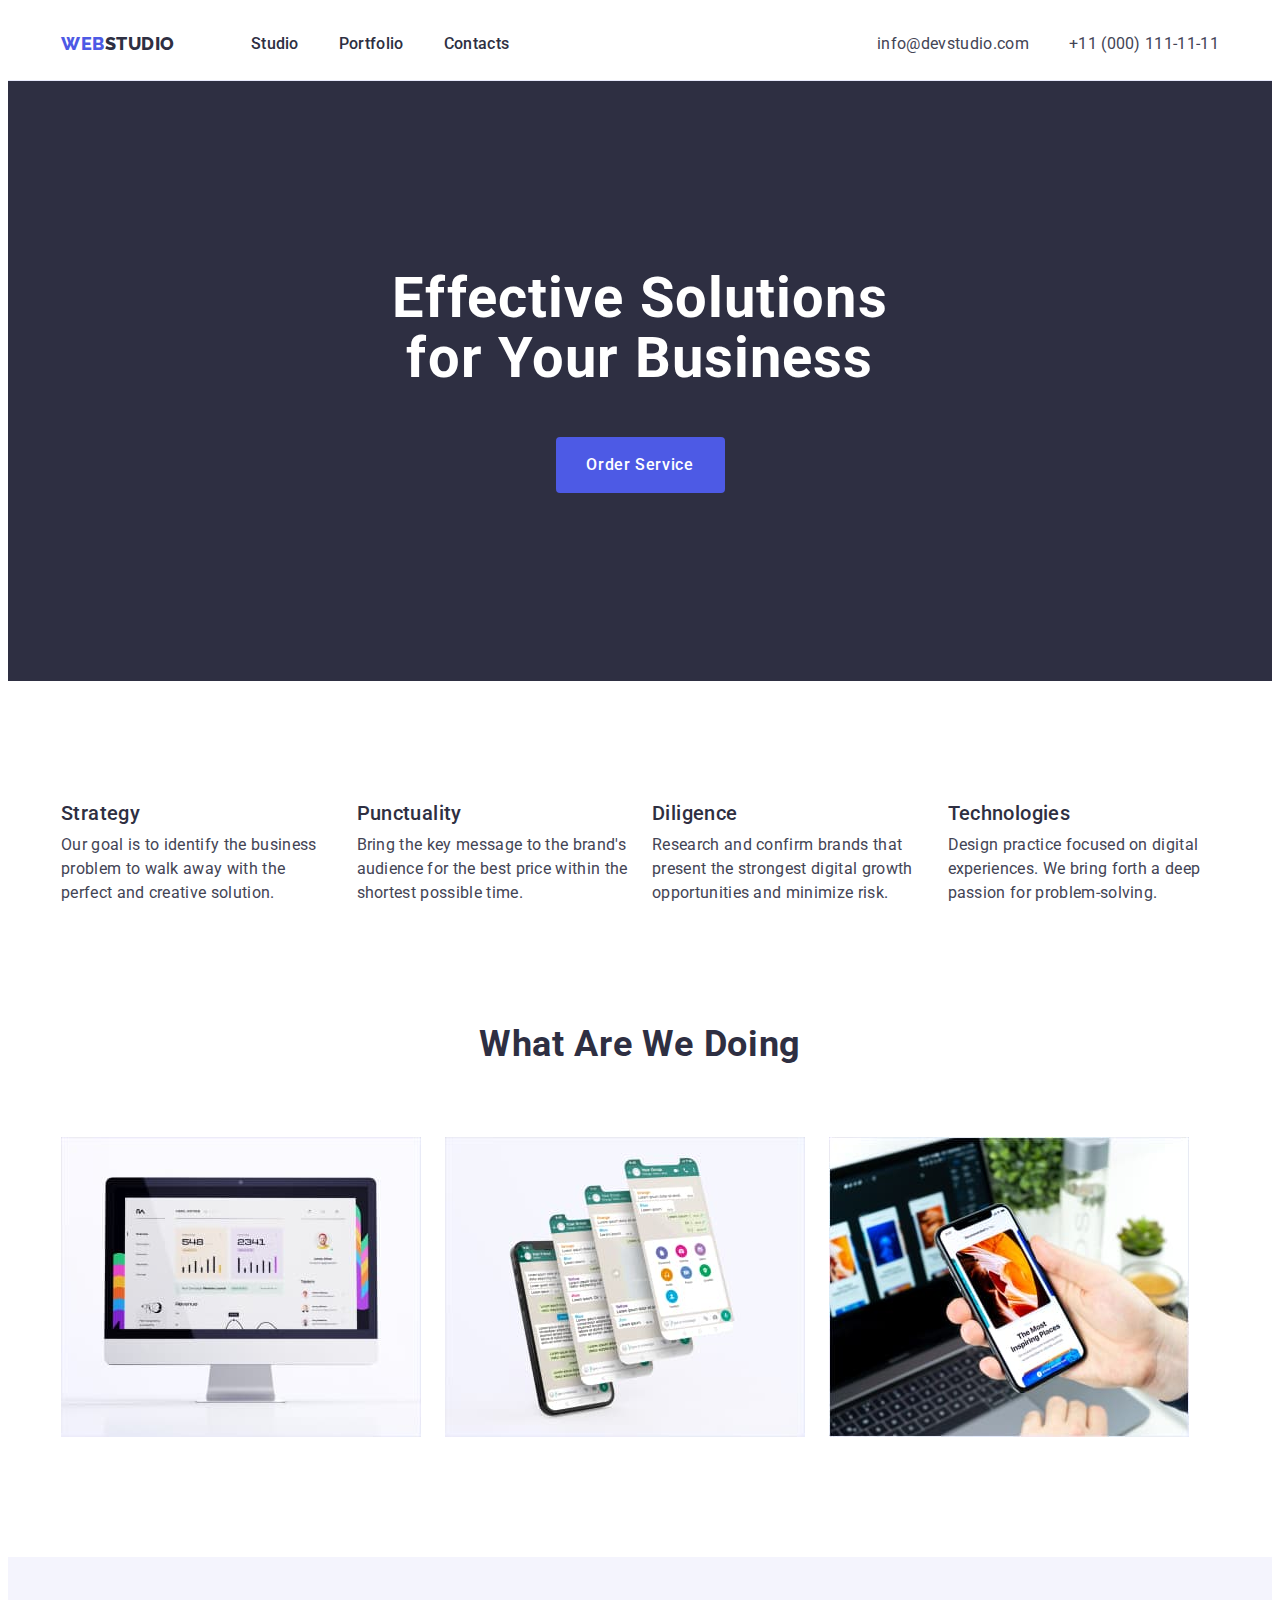
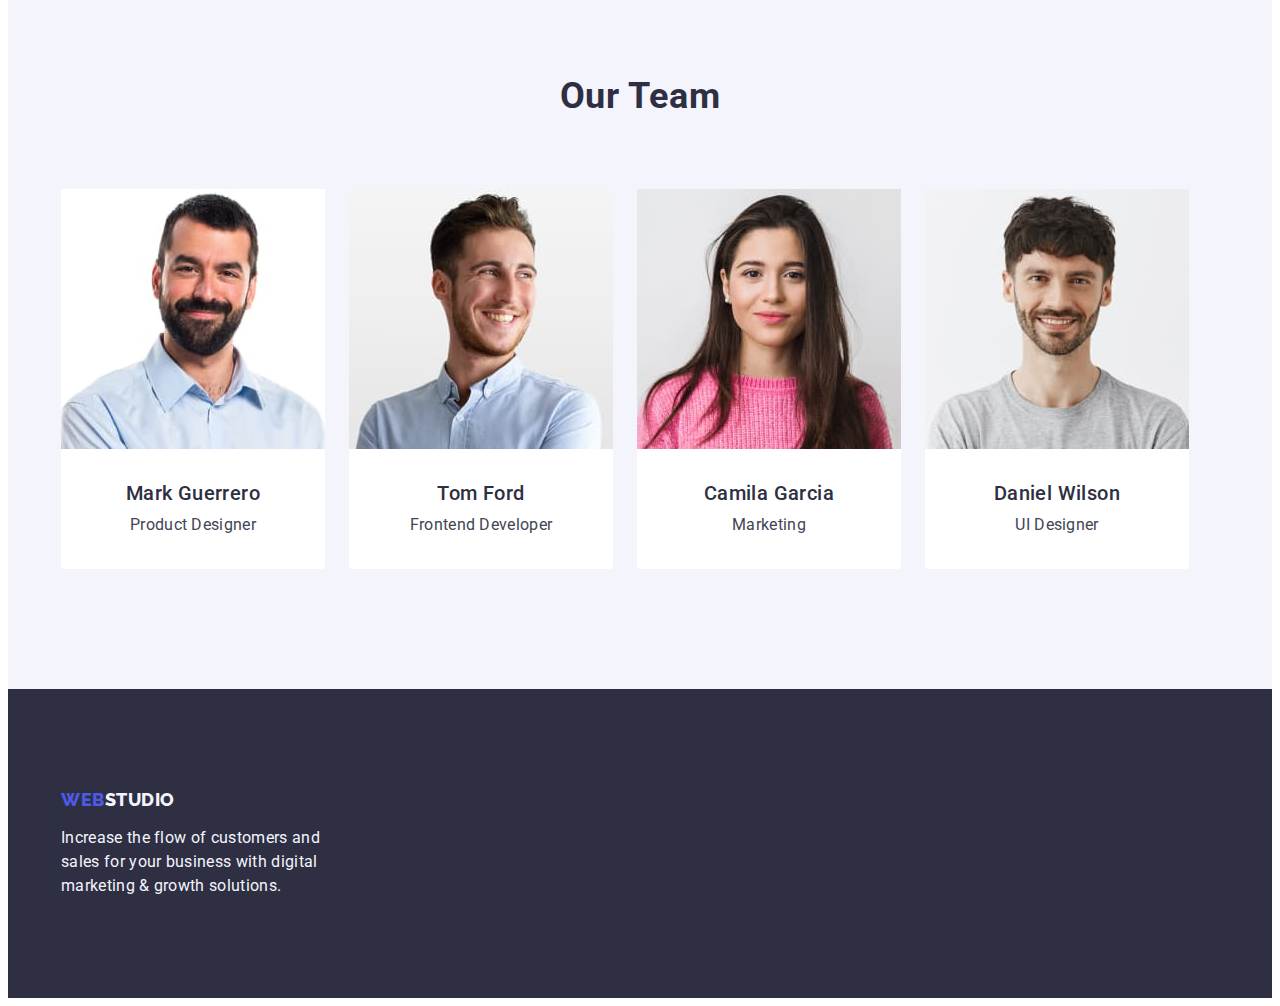
==== index.html @ 49287770 "Initial commit" ====
<!DOCTYPE html>
<html lang="en">
  <head>
    <meta charset="UTF-8" />
    <meta http-equiv="X-UA-Compatible" content="IE=edge" />
    <meta name="viewport" content="width=device-width, initial-scale=1.0" />
    <title>WEB STUDIO</title>
    <link rel="preconnect" href="https://fonts.googleapis.com" />
    <link rel="preconnect" href="https://fonts.gstatic.com" crossorigin />
    <link
      href="https://fonts.googleapis.com/css2?family=Raleway:wght@800&family=Roboto:wght@400;500;700&display=swap"
      rel="stylesheet"
    />
    <link
      rel="stylesheet"
      href="https://cdnjs.cloudflare.com/ajax/libs/modern-normalize/2.0.0/modern-normalize.min.css"
      integrity="sha512-4xo8blKMVCiXpTaLzQSLSw3KFOVPWhm/TRtuPVc4WG6kUgjH6J03IBuG7JZPkcWMxJ5huwaBpOpnwYElP/m6wg=="
      crossorigin="anonymous"
      referrerpolicy="no-referrer"
    />
    <link rel="stylesheet" href="./css/style.css" />
  </head>
  <body>
    <header class="page-header">
      <div class="container page-header-container">
        <nav class="page-navigation">
          <a class="logotype link" href="./index.html">
            Web<span class="logotype-text-bold">Studio</span>
          </a>
          <ul class="menu-list list">
            <li class="menu-item">
              <a class="menu-link link" href="./index.html">Studio</a>
            </li>
            <li class="menu-item">
              <a class="menu-link link" href="./portfolio.html">Portfolio</a>
            </li>
            <li class="menu-item">
              <a class="menu-link link" href="">Contacts</a>
            </li>
          </ul>
        </nav>
        <address class="contacts">
          <ul class="contact-list list">
            <li class="contact-list-item">
              <a class="contact-link link" href="mailto:info@devstudio.com">info@devstudio.com </a>
            </li>
            <li class="contact-list-item">
              <a class="contact-link link" href="tel:+110001111111">+11 (000) 111-11-11</a>
            </li>
          </ul>
        </address>
      </div>
    </header>
    <main>
      <section class="hero">
        <div class="container">
          <h1 class="main-title">
            Effective Solutions <br />
            for Your Business
          </h1>
          <button class="order-service-btn" type="button">Order Service</button>
        </div>
      </section>
      <section class="values">
        <div class="container">
          <h1 class="visually-hidden">Values</h1>
          <ul class="values-list list">
            <li class="values-list-item">
              <h3 class="value-title">Strategy</h3>
              <p class="value-text">
                Our goal is to identify the business problem to walk away with the perfect and
                creative solution.
              </p>
            </li>
            <li class="values-list-item">
              <h3 class="value-title">Punctuality</h3>
              <p class="value-text">
                Bring the key message to the brand's audience for the best price within the shortest
                possible time.
              </p>
            </li>
            <li class="values-list-item">
              <h3 class="value-title">Diligence</h3>
              <p class="value-text">
                Research and confirm brands that present the strongest digital growth opportunities
                and minimize risk.
              </p>
            </li>
            <li class="values-list-item">
              <h3 class="value-title">Technologies</h3>
              <p class="value-text">
                Design practice focused on digital experiences. We bring forth a deep passion for
                problem-solving.
              </p>
            </li>
          </ul>
        </div>
      </section>
      <section class="services">
        <div class="container">
          <h2 class="section-title">What are we doing</h2>
          <ul class="services-list list">
            <li class="services-list-item">
              <img
                class="service-image"
                src="./images/desktop.jpg"
                alt="Desktop with charts"
                width="360"
                height="300"
              />
            </li>
            <li class="services-list-item">
              <img
                class="service-image"
                src="./images/four-phones.jpg"
                alt="Four phones with messages"
                width="360"
                height="300"
              />
            </li>
            <li class="services-list-item">
              <img
                class="service-image"
                src="./images/phone-and-laptop.jpg"
                alt="Phone and laptop"
                width="360"
                height="300"
              />
            </li>
          </ul>
        </div>
      </section>
      <section class="team">
        <div class="container">
          <h2 class="section-title">Our Team</h2>
          <ul class="team-list list">
            <li class="team-list-item">
              <img
                class="team-member-image"
                src="./images/mark-guerrero.jpg"
                alt="Mark Guerrero Product Designer"
                width="264"
                height="260"
              />
              <div class="team-member">
                <h3 class="team-member-name">Mark Guerrero</h3>
                <p class="team-member-role">Product Designer</p>
              </div>
            </li>
            <li class="team-list-item">
              <img
                class="team-member-image"
                src="./images/tom-ford.jpg"
                alt="Tom Ford Frontend Developer"
                width="264"
                height="260"
              />
              <div class="team-member">
                <h3 class="team-member-name">Tom Ford</h3>
                <p class="team-member-role">Frontend Developer</p>
              </div>
            </li>
            <li class="team-list-item">
              <img
                class="team-member-image"
                src="./images/camila-garcia.jpg"
                alt="Camila Garcia Marketing"
                width="264"
                height="260"
              />
              <div class="team-member">
                <h3 class="team-member-name">Camila Garcia</h3>
                <p class="team-member-role">Marketing</p>
              </div>
            </li>
            <li class="team-list-item">
              <img
                class="team-member-image"
                src="./images/daniel-wilson.jpg"
                alt="Daniel Wilson UI Designer"
                width="264"
                height="260"
              />
              <div class="team-member">
                <h3 class="team-member-name">Daniel Wilson</h3>
                <p class="team-member-role">UI Designer</p>
              </div>
            </li>
          </ul>
        </div>
      </section>
    </main>
    <footer class="footer">
      <div class="container">
        <a class="logotype link" href="./index.html">
          Web<span class="logotype-text-bold">Studio</span>
        </a>
        <p class="footer-text">
          Increase the flow of customers and sales for your business with digital marketing & growth
          solutions.
        </p>
      </div>
    </footer>
  </body>
</html>
---- css/style.css ----
:root {
  --primary-color: #2E2F42;
  --secondary-color: #ffffff;
  --accent-color: #4D5AE5;
  --text-color: #434455;
  --hover-focus: #404bbf;
  --white-text:#f4f4fd;
  --btn-border-color:#e7e9fc;
}

h1,
h2,
h3,
h4,
h5,
h6,
p {
  margin-top: 0;
  margin-bottom: 0;
}

ul,
ol {
  padding-left: 0;
  margin-top: 0;
  margin-bottom: 0;
}

img {
  display: block;
}

.container {
  width: 1158px;
  margin: 0 auto;
  padding: 0 15px;
}

.visually-hidden {
  position: absolute;
  width: 1px;
  height: 1px;
  margin: -1px;
  border: 0;
  padding: 0;
  white-space: nowrap;
  clip-path: inset(100%);
  clip: rect(0 0 0 0);
  overflow: hidden;
}


.list {
  list-style-type: none;
  color: inherit;
  }
  
.link {
  text-decoration: none;
  font-style: normal;
  color: var(--primary-color);

  }
  
button {
  cursor: pointer;
  }

.menu-link {
  color: var(--primary-color);
  display: block;
}
.menu-link:hover,
.menu-link:focus {
  color: var(--hover-focus);
}

.filter-btn{
  background-color: var(--white-text);
  border: 1px solid var(--btn-border-color);
  border-radius: 4px;
  font-family: 'Roboto', sans-serif;
  font-size: 16px;
  font-weight: 500;
  line-height: 1.5;
  letter-spacing: 0.04em;
  text-align: center;
  color:  var(--accent-color);
  padding: 12px 24px;
  justify-content: center;
  display: flex;
  align-items: center;
}

.filter-btn:hover, 
.filter-btn:focus {
  color: var(--secondary-color);
  background-color: var(--hover-focus);
  border: 1px solid transparent;
}


body {
  font-family: 'Roboto', sans-serif;
  font-size: 16px;
  font-weight: 400;
  line-height: 1.5;
  letter-spacing: 0.02em;
  color: var(--text-color);
  background-color: var(--secondary-color);
    
  }

h2 {
  font-family: 'Roboto', sans-serif;
  font-size: 36px;
  font-weight: 700;
  line-height: 40px;
  letter-spacing: 0.02em;
  text-align: center;
}

h3 {
  color: var(--primary-color);
  font-size: 20px;
  font-weight: 500;
  line-height: 1.2;
  letter-spacing: 0.02em;
}

.page-header {
  border-bottom: 1px solid #E7E9FC;
}

.page-header-container {
  display: flex;
  justify-content: space-between;
  padding: 24px 0;
  padding: 0 15px;
  align-items: center;
}

.page-navigation {
  display: flex;
  align-items: center;
}

  
/* .accent-color {
    color: var(--accent-color);
  } */

.logotype {
  font-family: 'Raleway', sans-serif;
  text-transform: uppercase;
  font-weight:800;
  color: var(--accent-color);
  font-size: 18px;
  line-height: 1.17;
  letter-spacing: 0.03em;
  margin-right: 76px;
}

.logotype-text-bold {
  font-family: 'Raleway', sans-serif;
  color: var(--primary-color);
}

.menu-list {
  color: var(--primary-color);
  font-size: 16px;
  line-height: 1.5;
  letter-spacing: 0.02em;
  font-weight: 500;
  display: flex;
  gap: 40px;
}
.contacts {
  color: var(--primary-color);
  font-size: 16px;
  line-height: 1.5;
  letter-spacing: 0.02em;
  font-weight: 400;
  font-style: normal;
}

.contact-link {
  font-size: 16px;
  line-height: 1.5;
  letter-spacing: 0.02em;
  color:var(--text-color);
}

.contact-link:hover,
.contact-link:focus {
  color: var(--hover-focus);
}

.contact-list {
  display: flex;
  gap: 40px;

}
 

.menu-link {
  color: var(--primary-color);
  padding: 24px 0;
}


.menu-link:hover,
.menu-link:focus {
  color: var(--hover-focus);
}


.hero {
  background-color: var(--primary-color);
  padding: 188px 0;
}

.first-section {
  font-size: 56px;
  line-height: 1.07;
  text-align: center;
  letter-spacing: 0.02em;
  color: var(--secondary-color);

}


.main-title {
  color: var(--secondary-color);
  font-size: 56px;
  line-height: 1.07;
  letter-spacing: 0.02em;
  text-align: center;
  max-width: 496px;
  margin: 0 auto;
}

.order-service-btn {
  background-color: var(--accent-color);
  color: var(--secondary-color);
  font-weight: 500;
  font-size: 16px;
  line-height: 1.5;
  letter-spacing: 0.04em;
  font-family: 'Roboto', sans-serif;
  cursor: pointer;
  display: block;
  min-width: 169px;
  height: 56px;
  border: none;
  border-radius: 4px;
  margin: 48px auto 0 auto;
}

.order-service-btn:hover,
.order-service-btn:focus {
  background-color: var(--hover-focus) ;
  color: var(--secondary-color);
}


.values {
  padding: 120px 0;
}

.values-list {
  display: flex;
  gap:24px;
}

.values-list-item {
  width: calc((100% - 24px * 3) / 4);
}


.value-title {
  font-weight: 500;
  font-size: 20px;
  line-height: 1.2;
  letter-spacing: 0.02em;
  color: var(--primary-color);
  margin-bottom: 8px;
}

.value-text {
  font-size: 16px;
  line-height: 1.5;
  letter-spacing: 0.02em;
  color: var(--text-color);
}

.services {
  padding-bottom: 120px;
}

.services-list {
  display: flex;
  gap:24px;
}

.services-list-item {
  width: calc((100% - 2 * 24 / 3));
}

.section-title {
  font-size: 36px;
  line-height: 1.11;
  text-align: center;
  letter-spacing: 0.02em;
  text-transform: capitalize;
  color: var(--primary-color);
  margin-bottom: 72px;
}

.team {
  background-color: var(--white-text);
  padding: 120px 0;
}

.team-list {
  display: flex;
  gap: 24px;
}

.team-list-item {
  background-color: var(--secondary-color);
  width: calc((100% - 3 * 24 / 4));
  border-radius: 0px 0px 4px 4px;
}

.team-member {
  padding: 32px 0;
}

.team-member-name {
  text-align: center;
  margin-bottom: 8px;
}
.team-member-role {
  text-align: center;
}

.portfolio {
  padding: 96px 0 120px 0;
}

.filter-list {
  display: flex;
  gap: 24px;
  margin-bottom: 72px;
  width: calc((100% - 4*24)/5);
  justify-content: center;
}

.portfolio-list {
  display: flex;
  column-gap: 24px;
  row-gap: 48px;
  flex-wrap: wrap;
  
}

.portfolio-item-title {
  font-weight: 500;
  font-size: 20px;
  line-height: 1.2;
  letter-spacing: 0.02em;
  color: var(--primary-color);
  text-align: left;
  margin-bottom: 8px;
}

.portfolio-list-item {
  width: calc((100% - 24px * 2) /3 );
}

.portfolio-item-category {
  font-size: 16px;
  line-height: 1.5;
  letter-spacing: 0.02em;
  color: var(--text-color);
}

.portfolio-description {
  padding: 32px 16px;
  border: 1px solid var(--btn-border-color);
  border-top: none;
}

.footer {
  background-color: var(--primary-color);
  color: var(--secondary-color);
  padding: 100px 0;

}

.footer .logotype {
  color: var(--accent-color);
  display: inline-block;
  margin-bottom: 16px;
}

.footer .logotype-text-bold {
  color: var(--white-text);
}


.footer-text {
  line-height: 1.5;
  color: var(--white-text);
  letter-spacing: 0.02em;
  max-width: 264px;
}
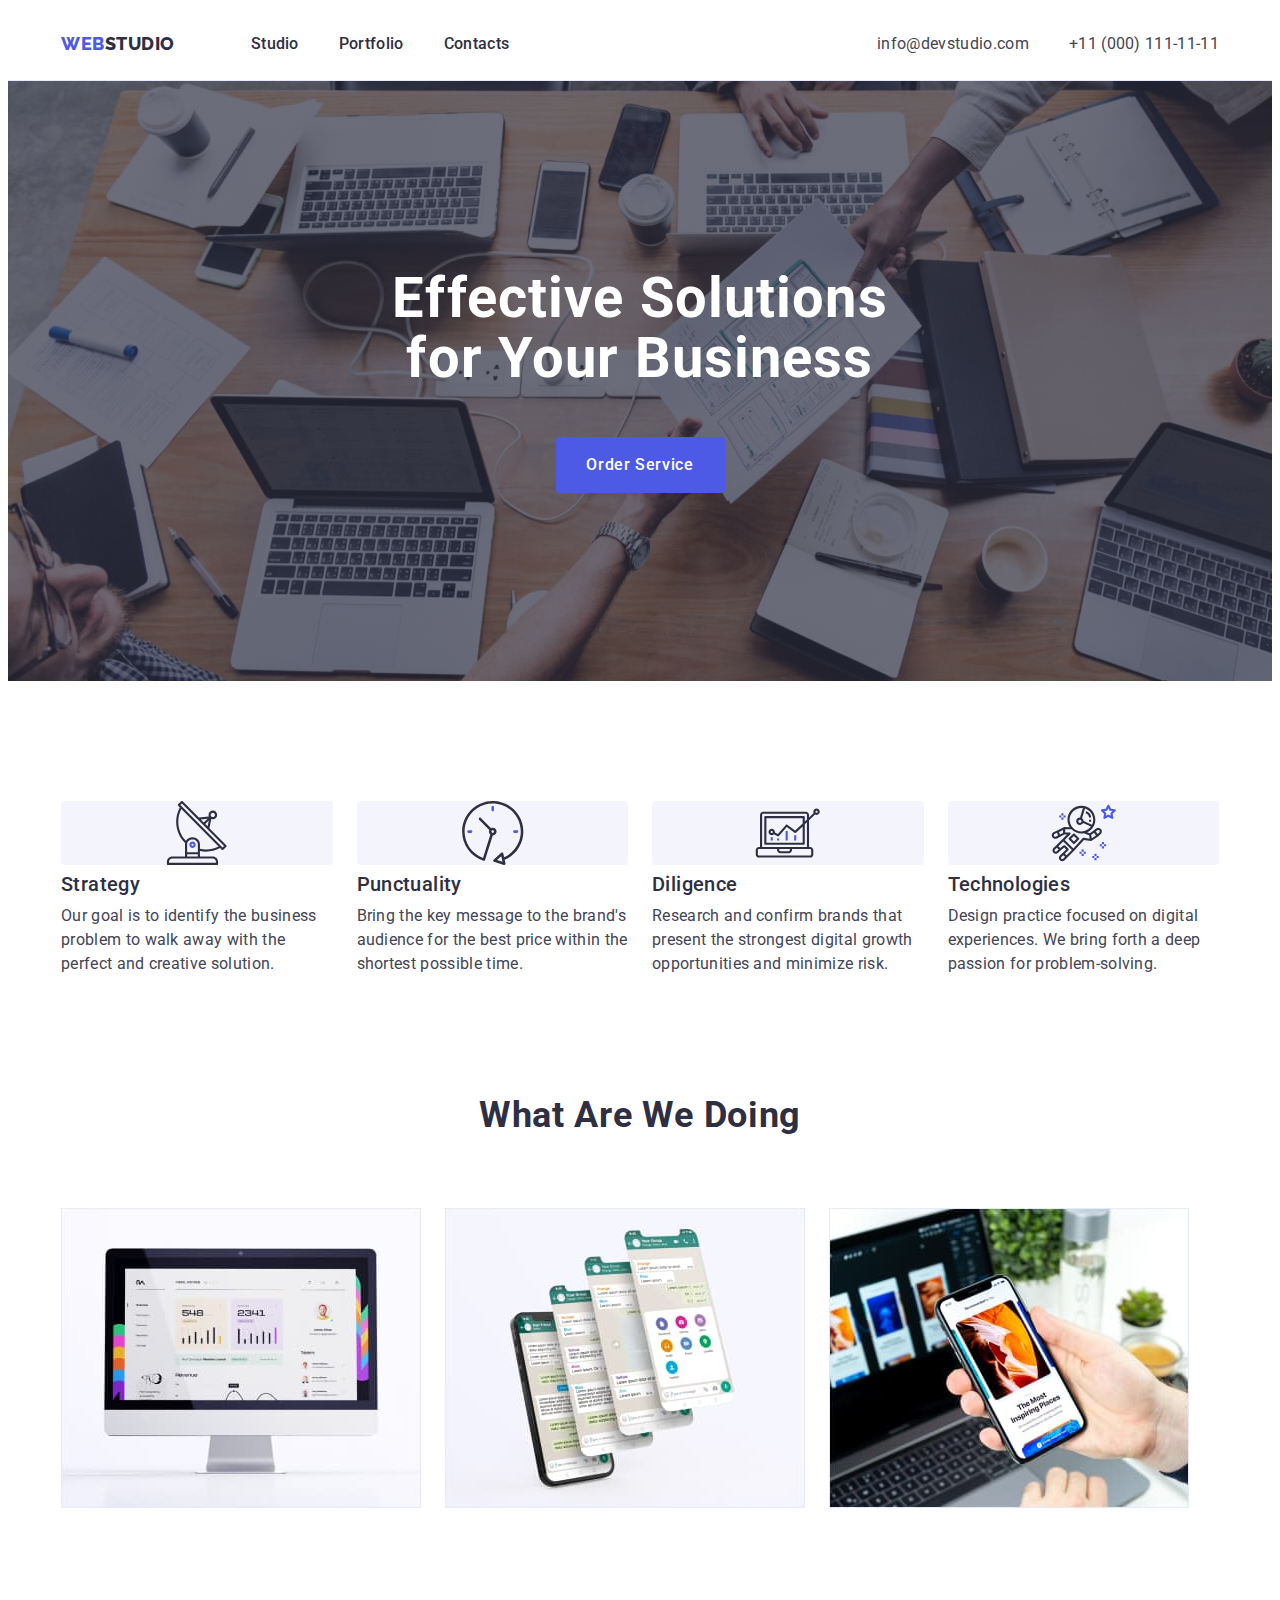
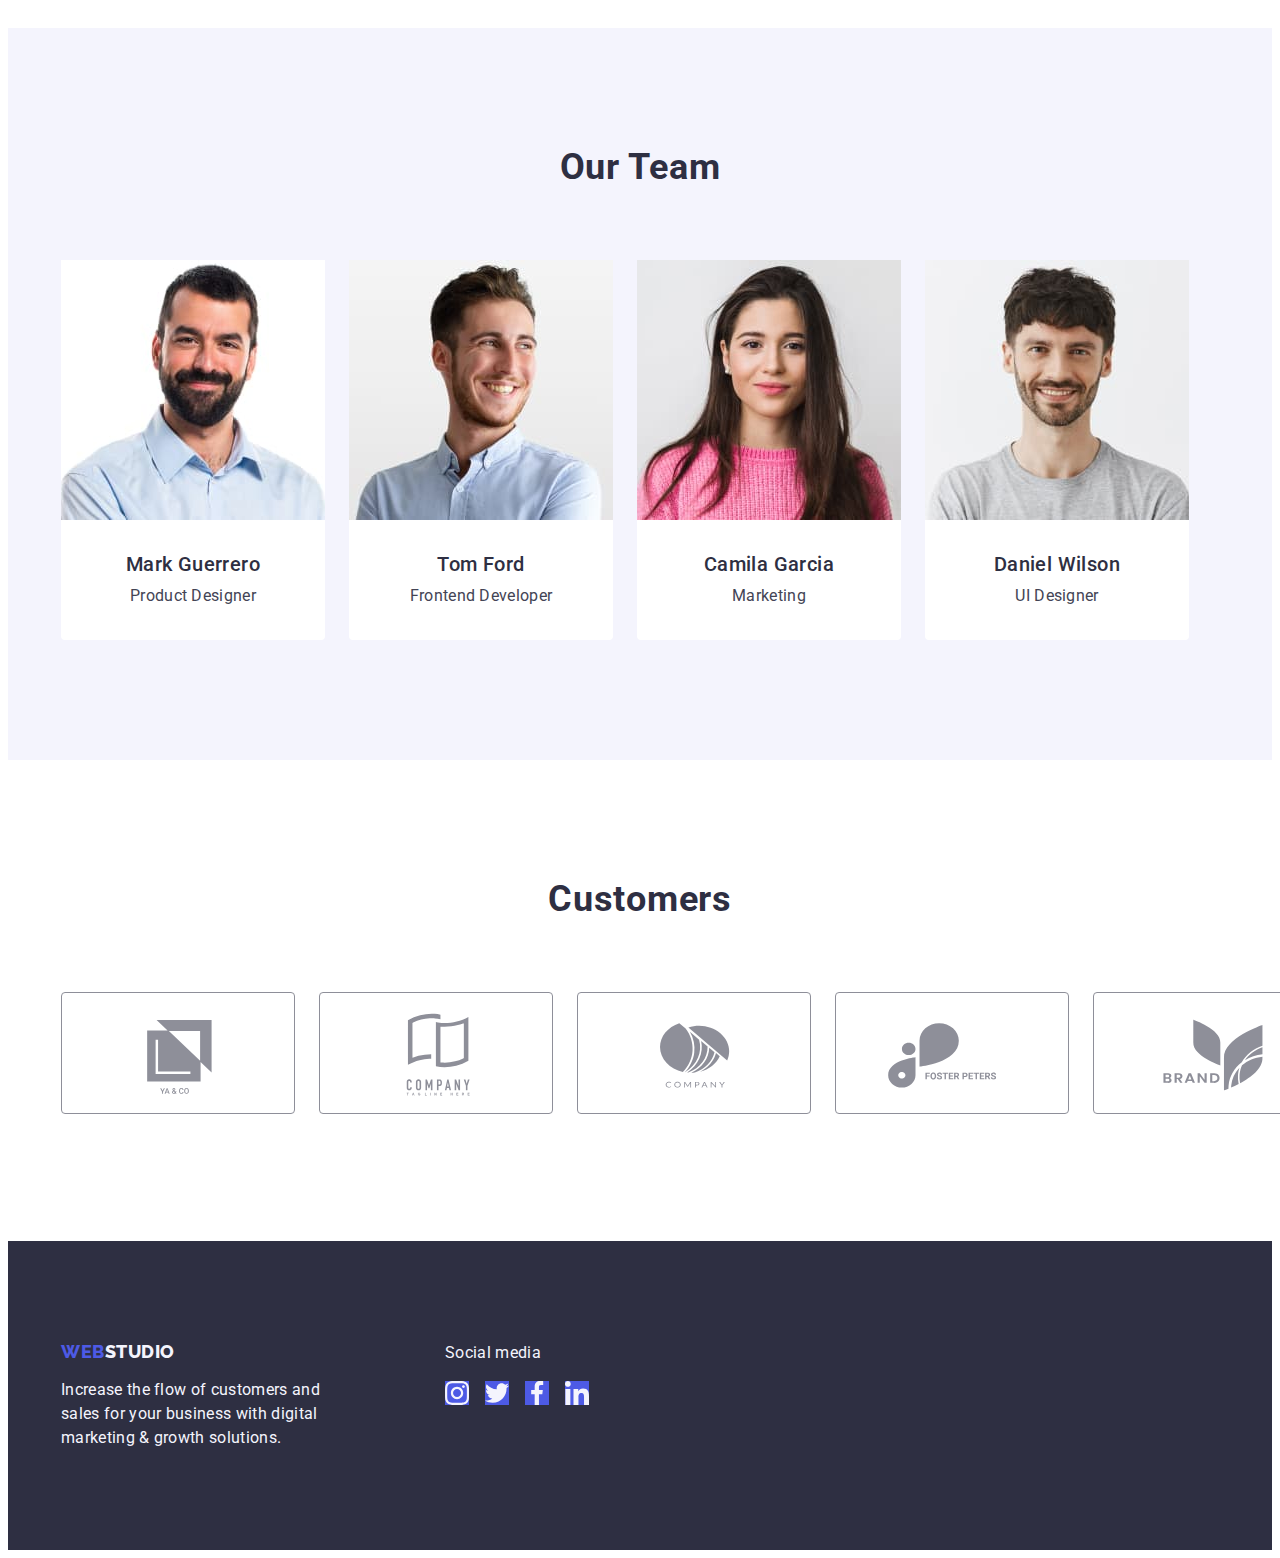
==== commit 2cfaabab: "first attempt" ====
--- a/index.html
+++ b/index.html
@@ -66,6 +66,15 @@
           <h1 class="visually-hidden">Values</h1>
           <ul class="values-list list">
             <li class="values-list-item">
+              <svg
+                class="values-list-icon"
+                width="64"
+                height="64"
+                flex-shrink="0"
+                aria-label="antenna"
+              >
+                <use href="./icons/sprite.svg#icon-antenna"></use>
+              </svg>
               <h3 class="value-title">Strategy</h3>
               <p class="value-text">
                 Our goal is to identify the business problem to walk away with the perfect and
@@ -73,6 +82,15 @@
               </p>
             </li>
             <li class="values-list-item">
+              <svg
+                class="values-list-icon"
+                width="64"
+                height="64"
+                flex-shrink="0"
+                aria-label="antenna"
+              >
+                <use href="./icons/sprite.svg#icon-clock"></use>
+              </svg>
               <h3 class="value-title">Punctuality</h3>
               <p class="value-text">
                 Bring the key message to the brand's audience for the best price within the shortest
@@ -80,6 +98,15 @@
               </p>
             </li>
             <li class="values-list-item">
+              <svg
+                class="values-list-icon"
+                width="64"
+                height="64"
+                flex-shrink="0"
+                aria-label="antenna"
+              >
+                <use href="./icons/sprite.svg#icon-diagram"></use>
+              </svg>
               <h3 class="value-title">Diligence</h3>
               <p class="value-text">
                 Research and confirm brands that present the strongest digital growth opportunities
@@ -87,6 +114,15 @@
               </p>
             </li>
             <li class="values-list-item">
+              <svg
+                class="values-list-icon"
+                width="64"
+                height="64"
+                flex-shrink="0"
+                aria-label="antenna"
+              >
+                <use href="./icons/sprite.svg#icon-astronaut"></use>
+              </svg>
               <h3 class="value-title">Technologies</h3>
               <p class="value-text">
                 Design practice focused on digital experiences. We bring forth a deep passion for
@@ -189,16 +225,136 @@
           </ul>
         </div>
       </section>
+      <section class="customers">
+        <div class="container">
+          <h2 class="section-title">Customers</h2>
+          <ul class="customers-list list">
+            <li class="customers-list-item">
+              <a href="">
+                <svg
+                  class="customers-list-icon"
+                  width="104"
+                  height="56"
+                  flex-shrink="0"
+                  aria-label="customer-1"
+                >
+                  <use href="./icons/sprite.svg#icon-logo-first"></use>
+                </svg>
+              </a>
+            </li>
+            <li class="customers-list-item">
+              <a href="">
+                <svg
+                  class="customers-list-icon"
+                  width="104"
+                  height="56"
+                  flex-shrink="0"
+                  aria-label="customer-2"
+                >
+                  <use href="./icons/sprite.svg#icon-logo-second"></use>
+                </svg>
+              </a>
+            </li>
+            <li class="customers-list-item">
+              <a href="">
+                <svg
+                  class="customers-list-icon"
+                  width="104"
+                  height="56"
+                  flex-shrink="0"
+                  aria-label="customer-3"
+                >
+                  <use href="./icons/sprite.svg#icon-logo-third"></use>
+                </svg>
+              </a>
+            </li>
+            <li class="customers-list-item">
+              <a href="">
+                <svg
+                  class="customers-list-icon"
+                  width="104"
+                  height="56"
+                  flex-shrink="0"
+                  aria-label="customer-4"
+                >
+                  <use href="./icons/sprite.svg#icon-logo-fourth"></use>
+                </svg>
+              </a>
+            </li>
+            <li class="customers-list-item">
+              <a href="">
+                <svg
+                  class="customers-list-icon"
+                  width="104"
+                  height="56"
+                  flex-shrink="0"
+                  aria-label="customer-5"
+                >
+                  <use href="./icons/sprite.svg#icon-logo-fifth"></use>
+                </svg>
+              </a>
+            </li>
+            <li class="customers-list-item">
+              <a href="">
+                <svg
+                  class="customers-list-icon"
+                  width="104"
+                  height="56"
+                  flex-shrink="0"
+                  aria-label="customer-6"
+                >
+                  <use href="./icons/sprite.svg#icon-logo-sixth"></use>
+                </svg>
+              </a>
+            </li>
+          </ul>
+        </div>
+      </section>
     </main>
     <footer class="footer">
       <div class="container">
-        <a class="logotype link" href="./index.html">
-          Web<span class="logotype-text-bold">Studio</span>
-        </a>
-        <p class="footer-text">
-          Increase the flow of customers and sales for your business with digital marketing & growth
-          solutions.
-        </p>
+        <div class="footer-left">
+          <a class="logotype link" href="./index.html">
+            Web<span class="logotype-text-bold">Studio</span>
+          </a>
+          <p class="footer-text">
+            Increase the flow of customers and sales for your business with digital marketing &
+            growth solutions.
+          </p>
+        </div>
+        <div class="footer-right">
+          <p class="footer-text">Social media</p>
+          <ul class="social-media-list list">
+            <li class="social-list-item">
+              <a href="">
+                <svg class="social-list-icon" width="24" height="24" aria-label="instagram icon">
+                  <use href="./icons/sprite.svg#icon-instagram"></use>
+                </svg>
+              </a>
+            </li>
+            <li class="social-list-item">
+              <a href="">
+                <svg class="social-list-icon" width="24" height="24" aria-label="instagram icon">
+                  <use href="./icons/sprite.svg#icon-twitter"></use>
+                </svg>
+              </a>
+            </li>
+            <li class="social-list-item">
+              <a href="">
+                <svg class="social-list-icon" width="24" height="24" aria-label="instagram icon">
+                  <use href="./icons/sprite.svg#icon-facebook"></use>
+                </svg>
+              </a>
+            </li>
+            <li class="social-list-item">
+              <a href="">
+                <svg class="social-list-icon" width="24" height="24" aria-label="instagram icon">
+                  <use href="./icons/sprite.svg#icon-linkedin"></use>
+                </svg>
+              </a>
+            </li>
+          </ul>
+        </div>
       </div>
     </footer>
   </body>
--- a/css/style.css
+++ b/css/style.css
@@ -6,6 +6,7 @@
   --hover-focus: #404bbf;
   --white-text:#f4f4fd;
   --btn-border-color:#e7e9fc;
+  --customers-logo-color: #8E8F99;
 }
 
 h1,
@@ -218,6 +219,12 @@
 .hero {
   background-color: var(--primary-color);
   padding: 188px 0;
+  background-image: linear-gradient(
+  rgba(46, 47, 66, 0.70),
+  rgba(46, 47, 66, 0.70)
+  ),
+  url('../images/people-office-hero-banner.jpg');
+  background-size: cover;
 }
 
 .first-section {
@@ -277,6 +284,13 @@
   width: calc((100% - 24px * 3) / 4);
 }
 
+.values-list-icon {
+  border-radius: 4px;
+  background: var(--white-text);
+  width: 100%;
+
+}
+
 
 .value-title {
   font-weight: 500;
@@ -345,6 +359,11 @@
   text-align: center;
 }
 
+.customers {
+
+  padding: 120px 0;
+}
+
 .portfolio {
   padding: 96px 0 120px 0;
 }
@@ -415,4 +434,49 @@
   color: var(--white-text);
   letter-spacing: 0.02em;
   max-width: 264px;
-}+}
+
+.customers-list {
+  display: flex;
+  box-sizing: border-box;
+  gap: 24px;
+}
+
+.customers-list-icon {
+  fill: var(--customers-logo-color);
+  border-radius: 4px;
+  border: 1px solid var(--lightslate, #8E8F99);
+  width: 168px;
+  height: 88px;
+  padding: 16px 32px;
+  flex-shrink: 0;
+  gap: 24px;
+  
+
+}
+
+
+.social-list-icon {
+  fill: var(--white-text);
+  background-color: var(--accent-color);
+  
+}
+
+
+
+.footer .social-media-list {
+  display: flex;
+  gap: 16px;
+}
+
+.footer .container {
+  display: flex;
+}
+
+.footer-left {
+  margin-right: 120px;
+}
+
+.footer-right .footer-text {
+  margin-bottom: 16px;
+}
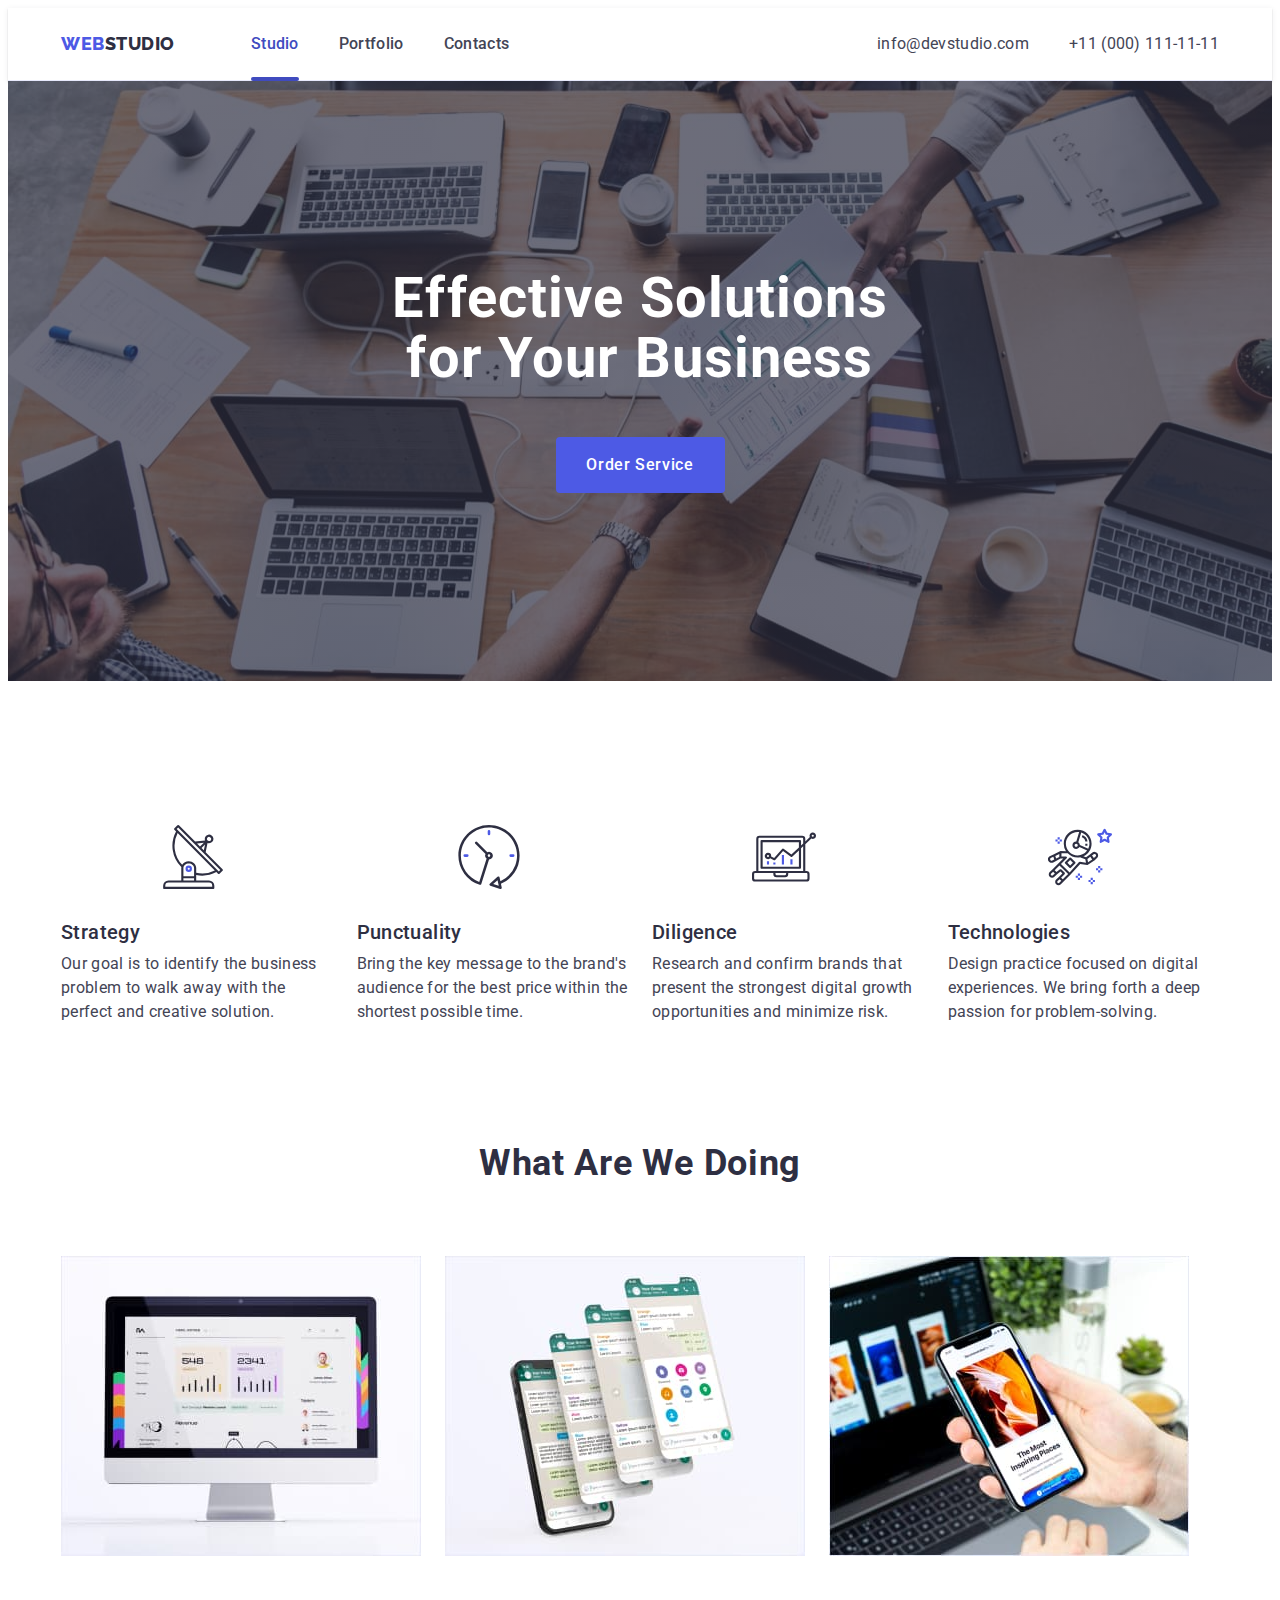
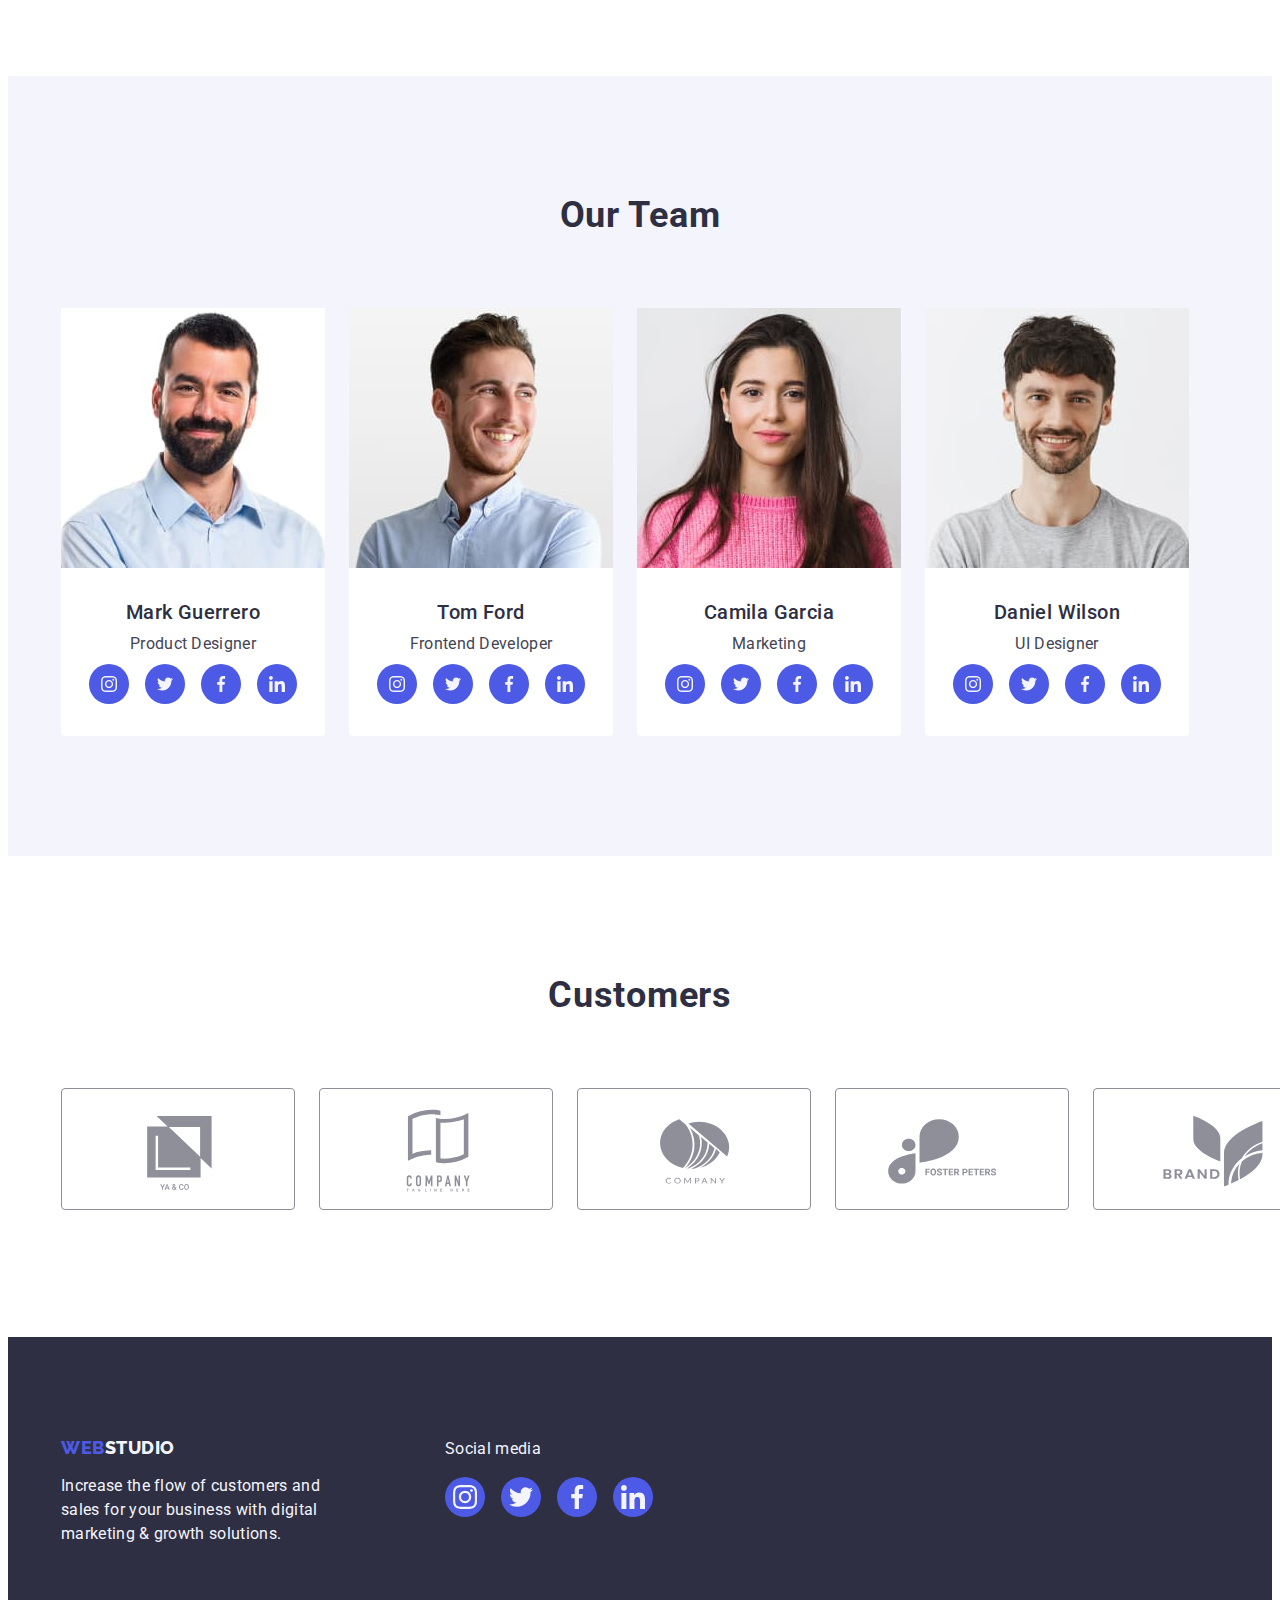
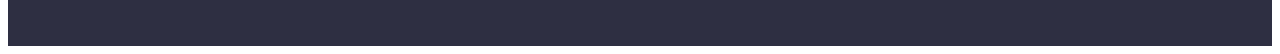
==== commit bc926f39: "HomeWork" ====
--- a/index.html
+++ b/index.html
@@ -29,7 +29,7 @@
           </a>
           <ul class="menu-list list">
             <li class="menu-item">
-              <a class="menu-link link" href="./index.html">Studio</a>
+              <a class="menu-link active link" href="./index.html">Studio</a>
             </li>
             <li class="menu-item">
               <a class="menu-link link" href="./portfolio.html">Portfolio</a>
@@ -58,7 +58,7 @@
             Effective Solutions <br />
             for Your Business
           </h1>
-          <button class="order-service-btn" type="button">Order Service</button>
+          <button class="order-service-btn" type="button" data-modal-open>Order Service</button>
         </div>
       </section>
       <section class="values">
@@ -73,8 +73,9 @@
                 flex-shrink="0"
                 aria-label="antenna"
               >
-                <use href="./icons/sprite.svg#icon-antenna"></use>
+                <use href="./images/sprite.svg#icon-antenna"></use>
               </svg>
+
               <h3 class="value-title">Strategy</h3>
               <p class="value-text">
                 Our goal is to identify the business problem to walk away with the perfect and
@@ -87,9 +88,9 @@
                 width="64"
                 height="64"
                 flex-shrink="0"
-                aria-label="antenna"
+                aria-label="clock"
               >
-                <use href="./icons/sprite.svg#icon-clock"></use>
+                <use href="./images/sprite.svg#icon-clock"></use>
               </svg>
               <h3 class="value-title">Punctuality</h3>
               <p class="value-text">
@@ -103,9 +104,9 @@
                 width="64"
                 height="64"
                 flex-shrink="0"
-                aria-label="antenna"
+                aria-label="diagram"
               >
-                <use href="./icons/sprite.svg#icon-diagram"></use>
+                <use href="./images/sprite.svg#icon-diagram"></use>
               </svg>
               <h3 class="value-title">Diligence</h3>
               <p class="value-text">
@@ -119,9 +120,9 @@
                 width="64"
                 height="64"
                 flex-shrink="0"
-                aria-label="antenna"
+                aria-label="astronaut"
               >
-                <use href="./icons/sprite.svg#icon-astronaut"></use>
+                <use href="./images/sprite.svg#icon-astronaut"></use>
               </svg>
               <h3 class="value-title">Technologies</h3>
               <p class="value-text">
@@ -181,6 +182,64 @@
               <div class="team-member">
                 <h3 class="team-member-name">Mark Guerrero</h3>
                 <p class="team-member-role">Product Designer</p>
+                <ul class="social-media-list list">
+                  <li class="social-list-item">
+                    <a href="">
+                      <span class="social-list-icon-wrapper">
+                        <svg
+                          class="social-list-icon"
+                          width="16"
+                          height="16"
+                          aria-label="instagram icon"
+                        >
+                          <use href="./images/sprite.svg#icon-instagram"></use>
+                        </svg>
+                      </span>
+                    </a>
+                  </li>
+                  <li class="social-list-item">
+                    <a href="">
+                      <span class="social-list-icon-wrapper">
+                        <svg
+                          class="social-list-icon"
+                          width="16"
+                          height="16"
+                          aria-label="twitter icon"
+                        >
+                          <use href="./images/sprite.svg#icon-twitter"></use>
+                        </svg>
+                      </span>
+                    </a>
+                  </li>
+                  <li class="social-list-item">
+                    <a href="">
+                      <span class="social-list-icon-wrapper">
+                        <svg
+                          class="social-list-icon"
+                          width="16"
+                          height="16"
+                          aria-label="facebook icon"
+                        >
+                          <use href="./images/sprite.svg#icon-facebook"></use>
+                        </svg>
+                      </span>
+                    </a>
+                  </li>
+                  <li class="social-list-item">
+                    <a href="">
+                      <span class="social-list-icon-wrapper">
+                        <svg
+                          class="social-list-icon"
+                          width="16"
+                          height="16"
+                          aria-label="linkedin icon"
+                        >
+                          <use href="./images/sprite.svg#icon-linkedin"></use>
+                        </svg>
+                      </span>
+                    </a>
+                  </li>
+                </ul>
               </div>
             </li>
             <li class="team-list-item">
@@ -194,6 +253,64 @@
               <div class="team-member">
                 <h3 class="team-member-name">Tom Ford</h3>
                 <p class="team-member-role">Frontend Developer</p>
+                <ul class="social-media-list list">
+                  <li class="social-list-item">
+                    <a href="">
+                      <span class="social-list-icon-wrapper">
+                        <svg
+                          class="social-list-icon"
+                          width="16"
+                          height="16"
+                          aria-label="instagram icon"
+                        >
+                          <use href="./images/sprite.svg#icon-instagram"></use>
+                        </svg>
+                      </span>
+                    </a>
+                  </li>
+                  <li class="social-list-item">
+                    <a href="">
+                      <span class="social-list-icon-wrapper">
+                        <svg
+                          class="social-list-icon"
+                          width="16"
+                          height="16"
+                          aria-label="twitter icon"
+                        >
+                          <use href="./images/sprite.svg#icon-twitter"></use>
+                        </svg>
+                      </span>
+                    </a>
+                  </li>
+                  <li class="social-list-item">
+                    <a href="">
+                      <span class="social-list-icon-wrapper">
+                        <svg
+                          class="social-list-icon"
+                          width="16"
+                          height="16"
+                          aria-label="facebook icon"
+                        >
+                          <use href="./images/sprite.svg#icon-facebook"></use>
+                        </svg>
+                      </span>
+                    </a>
+                  </li>
+                  <li class="social-list-item">
+                    <a href="">
+                      <span class="social-list-icon-wrapper">
+                        <svg
+                          class="social-list-icon"
+                          width="16"
+                          height="16"
+                          aria-label="linkedin icon"
+                        >
+                          <use href="./images/sprite.svg#icon-linkedin"></use>
+                        </svg>
+                      </span>
+                    </a>
+                  </li>
+                </ul>
               </div>
             </li>
             <li class="team-list-item">
@@ -207,6 +324,64 @@
               <div class="team-member">
                 <h3 class="team-member-name">Camila Garcia</h3>
                 <p class="team-member-role">Marketing</p>
+                <ul class="social-media-list list">
+                  <li class="social-list-item">
+                    <a href="">
+                      <span class="social-list-icon-wrapper">
+                        <svg
+                          class="social-list-icon"
+                          width="16"
+                          height="16"
+                          aria-label="instagram icon"
+                        >
+                          <use href="./images/sprite.svg#icon-instagram"></use>
+                        </svg>
+                      </span>
+                    </a>
+                  </li>
+                  <li class="social-list-item">
+                    <a href="">
+                      <span class="social-list-icon-wrapper">
+                        <svg
+                          class="social-list-icon"
+                          width="16"
+                          height="16"
+                          aria-label="twitter icon"
+                        >
+                          <use href="./images/sprite.svg#icon-twitter"></use>
+                        </svg>
+                      </span>
+                    </a>
+                  </li>
+                  <li class="social-list-item">
+                    <a href="">
+                      <span class="social-list-icon-wrapper">
+                        <svg
+                          class="social-list-icon"
+                          width="16"
+                          height="16"
+                          aria-label="facebook icon"
+                        >
+                          <use href="./images/sprite.svg#icon-facebook"></use>
+                        </svg>
+                      </span>
+                    </a>
+                  </li>
+                  <li class="social-list-item">
+                    <a href="">
+                      <span class="social-list-icon-wrapper">
+                        <svg
+                          class="social-list-icon"
+                          width="16"
+                          height="16"
+                          aria-label="linkedin icon"
+                        >
+                          <use href="./images/sprite.svg#icon-linkedin"></use>
+                        </svg>
+                      </span>
+                    </a>
+                  </li>
+                </ul>
               </div>
             </li>
             <li class="team-list-item">
@@ -220,6 +395,64 @@
               <div class="team-member">
                 <h3 class="team-member-name">Daniel Wilson</h3>
                 <p class="team-member-role">UI Designer</p>
+                <ul class="social-media-list list">
+                  <li class="social-list-item">
+                    <a href="">
+                      <span class="social-list-icon-wrapper">
+                        <svg
+                          class="social-list-icon"
+                          width="16"
+                          height="16"
+                          aria-label="instagram icon"
+                        >
+                          <use href="./images/sprite.svg#icon-instagram"></use>
+                        </svg>
+                      </span>
+                    </a>
+                  </li>
+                  <li class="social-list-item">
+                    <a href="">
+                      <span class="social-list-icon-wrapper">
+                        <svg
+                          class="social-list-icon"
+                          width="16"
+                          height="16"
+                          aria-label="twitter icon"
+                        >
+                          <use href="./images/sprite.svg#icon-twitter"></use>
+                        </svg>
+                      </span>
+                    </a>
+                  </li>
+                  <li class="social-list-item">
+                    <a href="">
+                      <span class="social-list-icon-wrapper">
+                        <svg
+                          class="social-list-icon"
+                          width="16"
+                          height="16"
+                          aria-label="facebook icon"
+                        >
+                          <use href="./images/sprite.svg#icon-facebook"></use>
+                        </svg>
+                      </span>
+                    </a>
+                  </li>
+                  <li class="social-list-item">
+                    <a href="">
+                      <span class="social-list-icon-wrapper">
+                        <svg
+                          class="social-list-icon"
+                          width="16"
+                          height="16"
+                          aria-label="linkedin icon"
+                        >
+                          <use href="./images/sprite.svg#icon-linkedin"></use>
+                        </svg>
+                      </span>
+                    </a>
+                  </li>
+                </ul>
               </div>
             </li>
           </ul>
@@ -238,7 +471,7 @@
                   flex-shrink="0"
                   aria-label="customer-1"
                 >
-                  <use href="./icons/sprite.svg#icon-logo-first"></use>
+                  <use href="./images/sprite.svg#icon-logo-first"></use>
                 </svg>
               </a>
             </li>
@@ -251,7 +484,7 @@
                   flex-shrink="0"
                   aria-label="customer-2"
                 >
-                  <use href="./icons/sprite.svg#icon-logo-second"></use>
+                  <use href="./images/sprite.svg#icon-logo-second"></use>
                 </svg>
               </a>
             </li>
@@ -264,7 +497,7 @@
                   flex-shrink="0"
                   aria-label="customer-3"
                 >
-                  <use href="./icons/sprite.svg#icon-logo-third"></use>
+                  <use href="./images/sprite.svg#icon-logo-third"></use>
                 </svg>
               </a>
             </li>
@@ -277,7 +510,7 @@
                   flex-shrink="0"
                   aria-label="customer-4"
                 >
-                  <use href="./icons/sprite.svg#icon-logo-fourth"></use>
+                  <use href="./images/sprite.svg#icon-logo-fourth"></use>
                 </svg>
               </a>
             </li>
@@ -290,7 +523,7 @@
                   flex-shrink="0"
                   aria-label="customer-5"
                 >
-                  <use href="./icons/sprite.svg#icon-logo-fifth"></use>
+                  <use href="./images/sprite.svg#icon-logo-fifth"></use>
                 </svg>
               </a>
             </li>
@@ -303,7 +536,7 @@
                   flex-shrink="0"
                   aria-label="customer-6"
                 >
-                  <use href="./icons/sprite.svg#icon-logo-sixth"></use>
+                  <use href="./images/sprite.svg#icon-logo-sixth"></use>
                 </svg>
               </a>
             </li>
@@ -327,35 +560,53 @@
           <ul class="social-media-list list">
             <li class="social-list-item">
               <a href="">
-                <svg class="social-list-icon" width="24" height="24" aria-label="instagram icon">
-                  <use href="./icons/sprite.svg#icon-instagram"></use>
-                </svg>
+                <span class="social-list-icon-wrapper">
+                  <svg class="social-list-icon" width="24" height="24" aria-label="instagram icon">
+                    <use href="./images/sprite.svg#icon-instagram"></use>
+                  </svg>
+                </span>
               </a>
             </li>
             <li class="social-list-item">
               <a href="">
-                <svg class="social-list-icon" width="24" height="24" aria-label="instagram icon">
-                  <use href="./icons/sprite.svg#icon-twitter"></use>
-                </svg>
+                <span class="social-list-icon-wrapper">
+                  <svg class="social-list-icon" width="24" height="24" aria-label="twitter icon">
+                    <use href="./images/sprite.svg#icon-twitter"></use>
+                  </svg>
+                </span>
               </a>
             </li>
             <li class="social-list-item">
               <a href="">
-                <svg class="social-list-icon" width="24" height="24" aria-label="instagram icon">
-                  <use href="./icons/sprite.svg#icon-facebook"></use>
-                </svg>
+                <span class="social-list-icon-wrapper">
+                  <svg class="social-list-icon" width="24" height="24" aria-label="facebook icon">
+                    <use href="./images/sprite.svg#icon-facebook"></use>
+                  </svg>
+                </span>
               </a>
             </li>
             <li class="social-list-item">
               <a href="">
-                <svg class="social-list-icon" width="24" height="24" aria-label="instagram icon">
-                  <use href="./icons/sprite.svg#icon-linkedin"></use>
-                </svg>
+                <span class="social-list-icon-wrapper">
+                  <svg class="social-list-icon" width="24" height="24" aria-label="linkedin icon">
+                    <use href="./images/sprite.svg#icon-linkedin"></use>
+                  </svg>
+                </span>
               </a>
             </li>
           </ul>
         </div>
       </div>
     </footer>
+    <div class="backdrop is-hidden" data-modal>
+      <div class="modal">
+        <button type="button" class="close-btn" data-modal-close>
+          <svg class="close-btn-icon" width="8" height="8" aria-label="modal window close icon">
+            <use href="./images/sprite.svg#icon-close-black-18dp"></use>
+          </svg>
+        </button>
+      </div>
+    </div>
+    <script src="./js/modal.js"></script>
   </body>
 </html>
--- a/css/style.css
+++ b/css/style.css
@@ -7,6 +7,9 @@
   --white-text:#f4f4fd;
   --btn-border-color:#e7e9fc;
   --customers-logo-color: #8E8F99;
+  --navyblue-modal: rgba(46, 47, 66, 0.40);
+  --transition-dur-and-func: 250ms cubic-bezier(0.4, 0, 0.2, 1);
+  --dairy-color: #FCFCFC;
 }
 
 h1,
@@ -29,6 +32,39 @@
 
 img {
   display: block;
+}
+
+button {
+  cursor: pointer;
+}
+
+body {
+  font-family: 'Roboto', sans-serif;
+  font-size: 16px;
+  font-weight: 400;
+  line-height: 1.5;
+  letter-spacing: 0.02em;
+  color: var(--text-color);
+  background-color: var(--secondary-color);
+
+}
+
+h2 {
+  font-family: 'Roboto', sans-serif;
+  font-size: 36px;
+  font-weight: 700;
+  line-height: 40px;
+  letter-spacing: 0.02em;
+  text-align: center;
+}
+
+h3 {
+  color: var(--primary-color);
+  font-size: 20px;
+  font-weight: 500;
+  line-height: 1.2;
+  letter-spacing: 0.02em;
+  
 }
 
 .container {
@@ -60,17 +96,33 @@
   text-decoration: none;
   font-style: normal;
   color: var(--primary-color);
-
   }
   
-button {
-  cursor: pointer;
-  }
-
 .menu-link {
-  color: var(--primary-color);
+  position: relative;
+  color: var(--text-color);
   display: block;
-}
+  transition: color var(--transition-dur-and-func);
+  padding: 24px 0;
+}
+
+.active {
+  position: relative;
+  color: var(--hover-focus);
+}
+
+.active::after {
+  display: inline-block;
+  content: "";
+  position: absolute;
+  left: 0;
+  bottom: -1px;
+  width: 100%;
+  height: 4px;
+  background-color: var(--hover-focus);
+  border-radius: 2px;
+}
+
 .menu-link:hover,
 .menu-link:focus {
   color: var(--hover-focus);
@@ -91,6 +143,7 @@
   justify-content: center;
   display: flex;
   align-items: center;
+  transition: color var(--transition-dur-and-func);
 }
 
 .filter-btn:hover, 
@@ -101,37 +154,12 @@
 }
 
 
-body {
-  font-family: 'Roboto', sans-serif;
-  font-size: 16px;
-  font-weight: 400;
-  line-height: 1.5;
-  letter-spacing: 0.02em;
-  color: var(--text-color);
-  background-color: var(--secondary-color);
-    
-  }
-
-h2 {
-  font-family: 'Roboto', sans-serif;
-  font-size: 36px;
-  font-weight: 700;
-  line-height: 40px;
-  letter-spacing: 0.02em;
-  text-align: center;
-}
-
-h3 {
-  color: var(--primary-color);
-  font-size: 20px;
-  font-weight: 500;
-  line-height: 1.2;
-  letter-spacing: 0.02em;
-}
-
 .page-header {
   border-bottom: 1px solid #E7E9FC;
-}
+  box-shadow: 0px 2px 1px rgba(46, 47, 66, 0.08),
+              0px 1px 1px rgba(46, 47, 66, 0.16),
+              0px 1px 6px rgba(46, 47, 66, 0.08);
+  }
 
 .page-header-container {
   display: flex;
@@ -145,11 +173,6 @@
   display: flex;
   align-items: center;
 }
-
-  
-/* .accent-color {
-    color: var(--accent-color);
-  } */
 
 .logotype {
   font-family: 'Raleway', sans-serif;
@@ -190,6 +213,7 @@
   line-height: 1.5;
   letter-spacing: 0.02em;
   color:var(--text-color);
+  transition: color var(--transition-dur-and-func);
 }
 
 .contact-link:hover,
@@ -202,19 +226,6 @@
   gap: 40px;
 
 }
- 
-
-.menu-link {
-  color: var(--primary-color);
-  padding: 24px 0;
-}
-
-
-.menu-link:hover,
-.menu-link:focus {
-  color: var(--hover-focus);
-}
-
 
 .hero {
   background-color: var(--primary-color);
@@ -262,6 +273,7 @@
   border: none;
   border-radius: 4px;
   margin: 48px auto 0 auto;
+  transition: color var(--transition-dur-and-func);
 }
 
 .order-service-btn:hover,
@@ -285,9 +297,7 @@
 }
 
 .values-list-icon {
-  border-radius: 4px;
-  background: var(--white-text);
-  width: 100%;
+  margin: 24px 100px;
 
 }
 
@@ -299,6 +309,8 @@
   letter-spacing: 0.02em;
   color: var(--primary-color);
   margin-bottom: 8px;
+  letter-spacing: 0.4px;
+  font-style: normal;
 }
 
 .value-text {
@@ -348,7 +360,7 @@
 }
 
 .team-member {
-  padding: 32px 0;
+  padding: 32px 0; 
 }
 
 .team-member-name {
@@ -366,6 +378,31 @@
 
 .portfolio {
   padding: 96px 0 120px 0;
+}
+
+.portfolio-list-img-wrapper {
+  position: relative;
+  overflow: hidden;
+}
+
+.overlay {
+ position: absolute;
+ top: 0;
+ left: 0;
+ width: 100%;
+ height: 100%;
+ background-color: var(--accent-color);
+ color: var(--white-text);
+ font-family: Roboto;
+ font-size: 16px;
+ font-style: normal;
+ font-weight: 400;
+ line-height: 1.5;
+ letter-spacing: 0.32px;
+ padding: 40px 32px;
+
+ transform: translateY(100%);
+ transition: transform var(--transition-dur-and-func);
 }
 
 .filter-list {
@@ -397,6 +434,11 @@
 .portfolio-list-item {
   width: calc((100% - 24px * 2) /3 );
 }
+
+.portolio-list-item:hover .overlay {
+  transform: translateY(0%);
+}
+
 
 .portfolio-item-category {
   font-size: 16px;
@@ -458,15 +500,34 @@
 
 .social-list-icon {
   fill: var(--white-text);
+  
+}
+
+.social-list-icon-wrapper {
+  display: flex;
+  justify-content: center;
+  align-items: center;
+  width: 40px;
+  height: 40px;
   background-color: var(--accent-color);
-  
-}
+  border-radius: 50%;
+  transition: background-color var(--transition-dur-and-func);
+}
+
+
 
 
 
 .footer .social-media-list {
   display: flex;
   gap: 16px;
+}
+.team-member .social-media-list {
+  margin-top: 8px;
+  display: flex;
+  gap: 16px;
+  justify-content: center;
+  align-items: center;
 }
 
 .footer .container {
@@ -480,3 +541,46 @@
 .footer-right .footer-text {
   margin-bottom: 16px;
 }
+
+.backdrop{
+  position: fixed;
+  top: 0;
+  left: 0;
+  z-index: 9999;
+  width: 100%;
+  height: 100%;
+  background-color: var(--navyblue-modal);
+  transition: opacity var(--transition-dur-and-func), visibility var(--transition-dur-and-func);
+}
+
+.modal {
+  position: absolute;
+  top: 80px;
+  left: 50%;
+  transform: translateX(-50%);
+  width: 408px;
+  height: 584px;
+  background-color: var(--dairy-color);
+  border-radius: 4px;
+}
+
+.close-btn {
+  position: absolute;
+  right: 32px;
+  top: 32px;
+  background-color: transparent;
+  border: none;
+  padding: 0;
+  line-height: 0;
+}
+
+
+.close-btn-icon {
+  stroke: var(--primary-color);
+}
+
+.is-hidden {
+  opacity: 0;
+  visibility: hidden;
+  pointer-events: none;
+}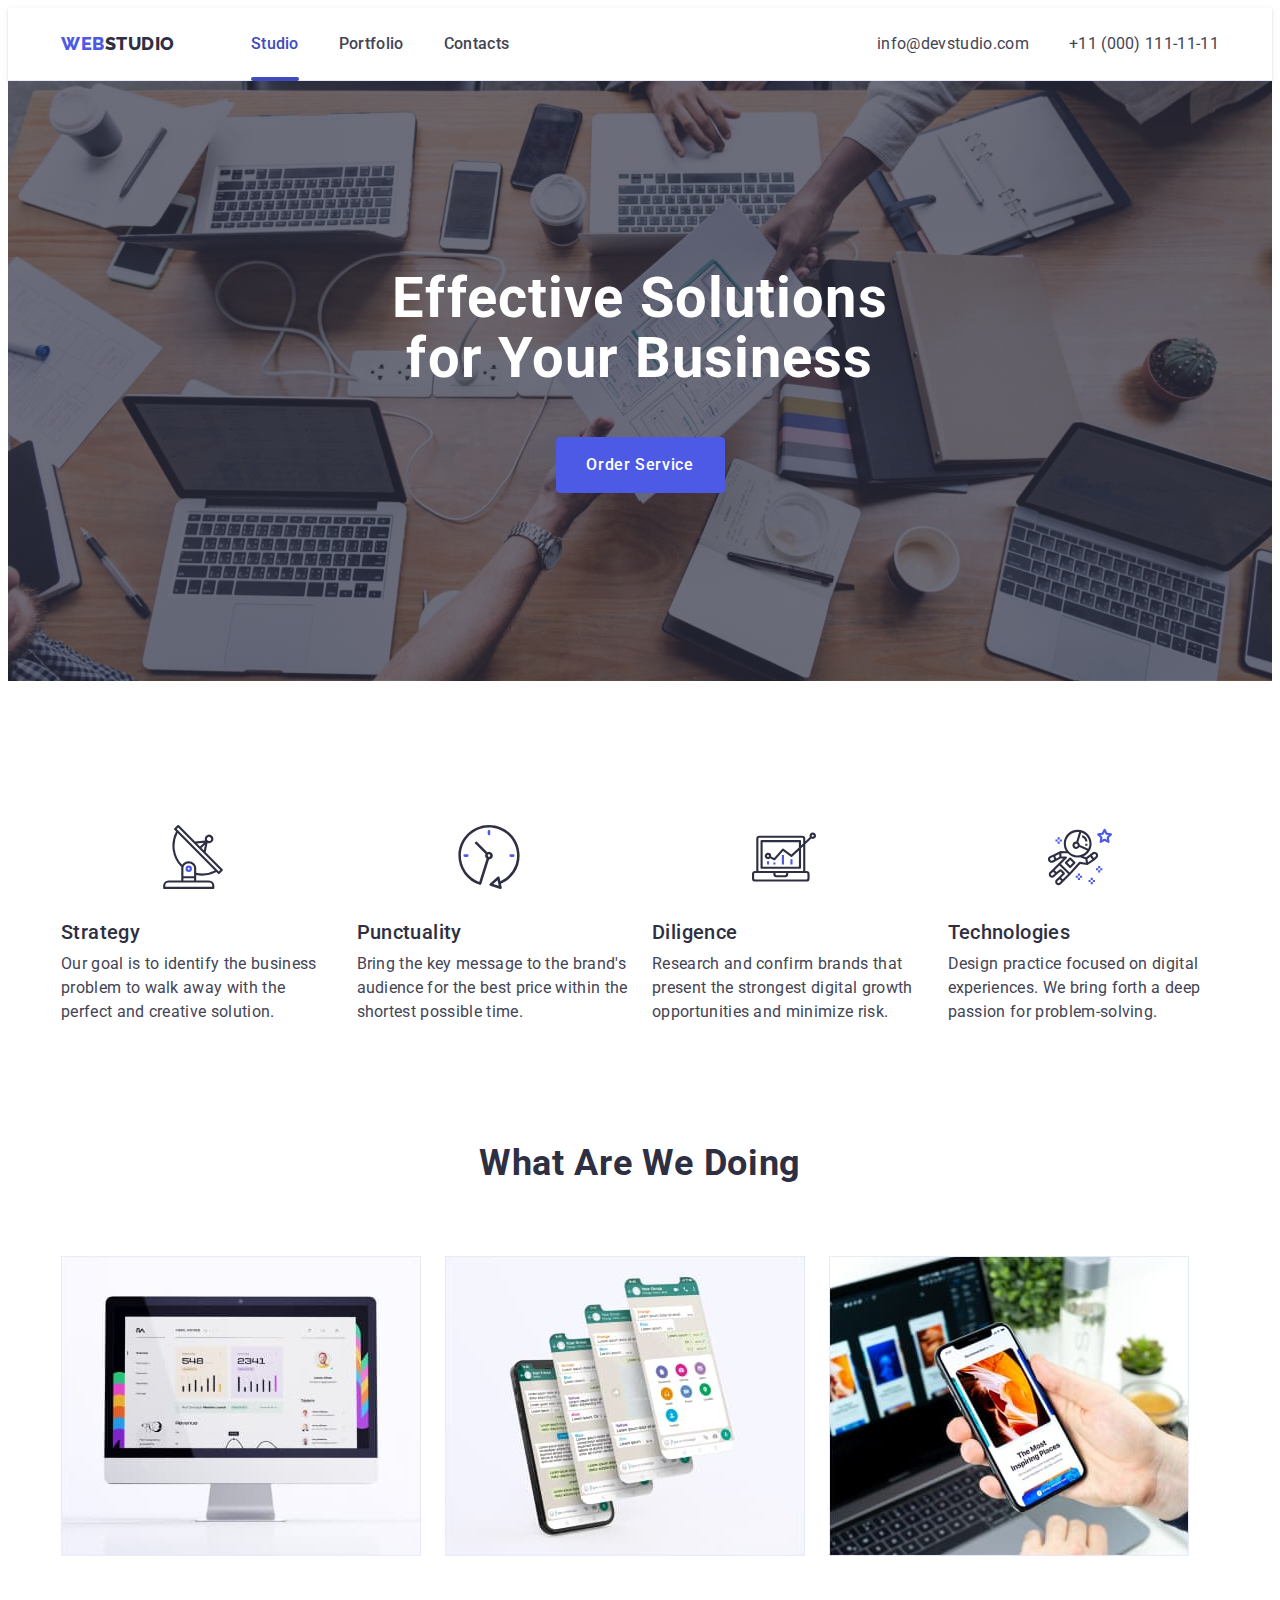
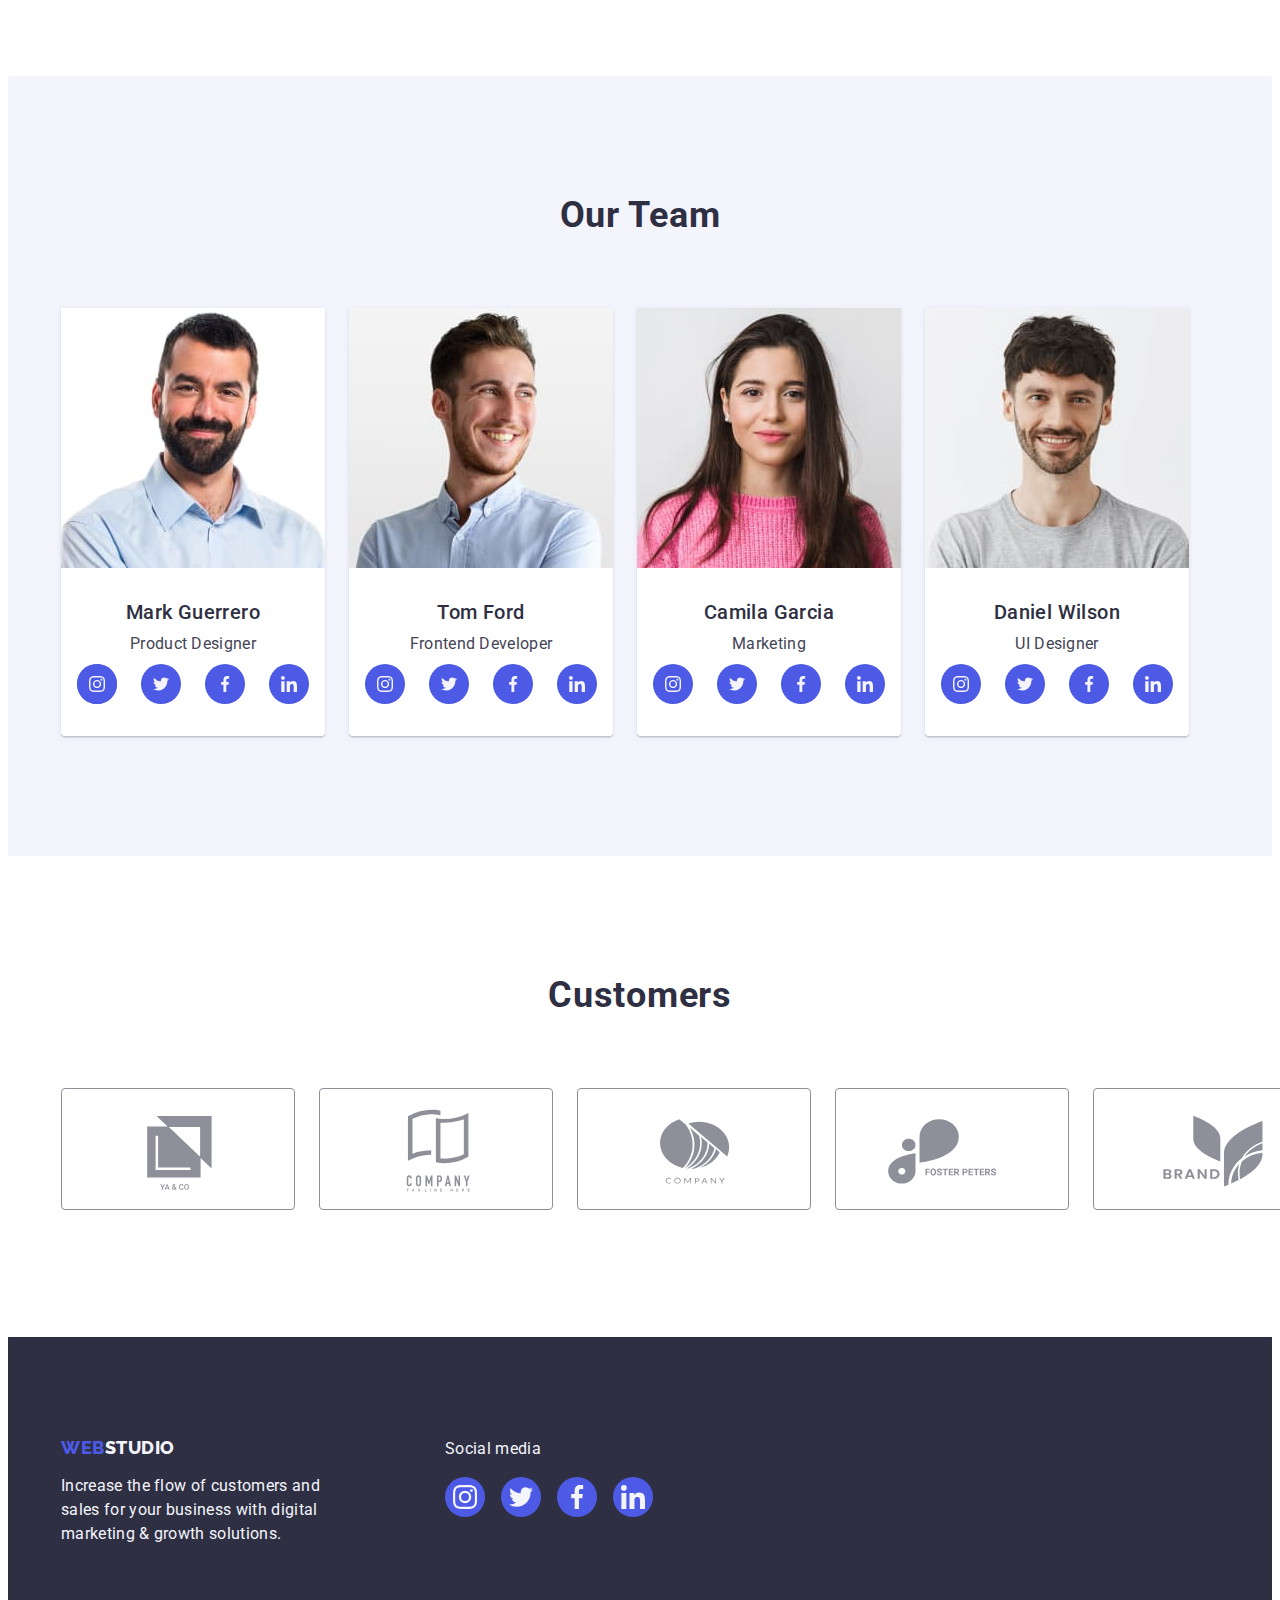
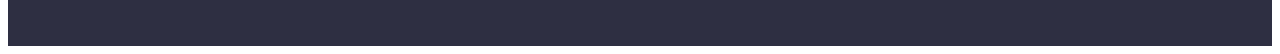
==== commit f7e8e892: "eidted" ====
--- a/index.html
+++ b/index.html
@@ -66,16 +66,11 @@
           <h1 class="visually-hidden">Values</h1>
           <ul class="values-list list">
             <li class="values-list-item">
-              <svg
-                class="values-list-icon"
-                width="64"
-                height="64"
-                flex-shrink="0"
-                aria-label="antenna"
-              >
-                <use href="./images/sprite.svg#icon-antenna"></use>
-              </svg>
-
+              <div class="value-list-container">
+                <svg class="values-list-icon" width="64" height="64" aria-label="antenna">
+                  <use href="./images/icons.svg#icon-antenna"></use>
+                </svg>
+              </div>
               <h3 class="value-title">Strategy</h3>
               <p class="value-text">
                 Our goal is to identify the business problem to walk away with the perfect and
@@ -83,15 +78,11 @@
               </p>
             </li>
             <li class="values-list-item">
-              <svg
-                class="values-list-icon"
-                width="64"
-                height="64"
-                flex-shrink="0"
-                aria-label="clock"
-              >
-                <use href="./images/sprite.svg#icon-clock"></use>
-              </svg>
+              <div class="value-list-container">
+                <svg class="values-list-icon" width="64" height="64" aria-label="clock">
+                  <use href="./images/icons.svg#icon-clock"></use>
+                </svg>
+              </div>
               <h3 class="value-title">Punctuality</h3>
               <p class="value-text">
                 Bring the key message to the brand's audience for the best price within the shortest
@@ -99,15 +90,11 @@
               </p>
             </li>
             <li class="values-list-item">
-              <svg
-                class="values-list-icon"
-                width="64"
-                height="64"
-                flex-shrink="0"
-                aria-label="diagram"
-              >
-                <use href="./images/sprite.svg#icon-diagram"></use>
-              </svg>
+              <div class="value-list-container">
+                <svg class="values-list-icon" width="64" height="64" aria-label="diagram">
+                  <use href="./images/icons.svg#icon-diagram"></use>
+                </svg>
+              </div>
               <h3 class="value-title">Diligence</h3>
               <p class="value-text">
                 Research and confirm brands that present the strongest digital growth opportunities
@@ -115,15 +102,11 @@
               </p>
             </li>
             <li class="values-list-item">
-              <svg
-                class="values-list-icon"
-                width="64"
-                height="64"
-                flex-shrink="0"
-                aria-label="astronaut"
-              >
-                <use href="./images/sprite.svg#icon-astronaut"></use>
-              </svg>
+              <div class="value-list-container">
+                <svg class="values-list-icon" width="64" height="64" aria-label="astronaut">
+                  <use href="./images/icons.svg#icon-astronaut"></use>
+                </svg>
+              </div>
               <h3 class="value-title">Technologies</h3>
               <p class="value-text">
                 Design practice focused on digital experiences. We bring forth a deep passion for
@@ -184,7 +167,7 @@
                 <p class="team-member-role">Product Designer</p>
                 <ul class="social-media-list list">
                   <li class="social-list-item">
-                    <a href="">
+                    <a class="social-media-link-wrapper" href="">
                       <span class="social-list-icon-wrapper">
                         <svg
                           class="social-list-icon"
@@ -192,7 +175,7 @@
                           height="16"
                           aria-label="instagram icon"
                         >
-                          <use href="./images/sprite.svg#icon-instagram"></use>
+                          <use href="./images/icons.svg#icon-instagram"></use>
                         </svg>
                       </span>
                     </a>
@@ -206,7 +189,7 @@
                           height="16"
                           aria-label="twitter icon"
                         >
-                          <use href="./images/sprite.svg#icon-twitter"></use>
+                          <use href="./images/icons.svg#icon-twitter"></use>
                         </svg>
                       </span>
                     </a>
@@ -220,7 +203,7 @@
                           height="16"
                           aria-label="facebook icon"
                         >
-                          <use href="./images/sprite.svg#icon-facebook"></use>
+                          <use href="./images/icons.svg#icon-facebook"></use>
                         </svg>
                       </span>
                     </a>
@@ -234,7 +217,7 @@
                           height="16"
                           aria-label="linkedin icon"
                         >
-                          <use href="./images/sprite.svg#icon-linkedin"></use>
+                          <use href="./images/icons.svg#icon-linkedin"></use>
                         </svg>
                       </span>
                     </a>
@@ -263,7 +246,7 @@
                           height="16"
                           aria-label="instagram icon"
                         >
-                          <use href="./images/sprite.svg#icon-instagram"></use>
+                          <use href="./images/icons.svg#icon-instagram"></use>
                         </svg>
                       </span>
                     </a>
@@ -277,7 +260,7 @@
                           height="16"
                           aria-label="twitter icon"
                         >
-                          <use href="./images/sprite.svg#icon-twitter"></use>
+                          <use href="./images/icons.svg#icon-twitter"></use>
                         </svg>
                       </span>
                     </a>
@@ -291,7 +274,7 @@
                           height="16"
                           aria-label="facebook icon"
                         >
-                          <use href="./images/sprite.svg#icon-facebook"></use>
+                          <use href="./images/icons.svg#icon-facebook"></use>
                         </svg>
                       </span>
                     </a>
@@ -305,7 +288,7 @@
                           height="16"
                           aria-label="linkedin icon"
                         >
-                          <use href="./images/sprite.svg#icon-linkedin"></use>
+                          <use href="./images/icons.svg#icon-linkedin"></use>
                         </svg>
                       </span>
                     </a>
@@ -334,7 +317,7 @@
                           height="16"
                           aria-label="instagram icon"
                         >
-                          <use href="./images/sprite.svg#icon-instagram"></use>
+                          <use href="./images/icons.svg#icon-instagram"></use>
                         </svg>
                       </span>
                     </a>
@@ -348,7 +331,7 @@
                           height="16"
                           aria-label="twitter icon"
                         >
-                          <use href="./images/sprite.svg#icon-twitter"></use>
+                          <use href="./images/icons.svg#icon-twitter"></use>
                         </svg>
                       </span>
                     </a>
@@ -362,7 +345,7 @@
                           height="16"
                           aria-label="facebook icon"
                         >
-                          <use href="./images/sprite.svg#icon-facebook"></use>
+                          <use href="./images/icons.svg#icon-facebook"></use>
                         </svg>
                       </span>
                     </a>
@@ -376,7 +359,7 @@
                           height="16"
                           aria-label="linkedin icon"
                         >
-                          <use href="./images/sprite.svg#icon-linkedin"></use>
+                          <use href="./images/icons.svg#icon-linkedin"></use>
                         </svg>
                       </span>
                     </a>
@@ -405,7 +388,7 @@
                           height="16"
                           aria-label="instagram icon"
                         >
-                          <use href="./images/sprite.svg#icon-instagram"></use>
+                          <use href="./images/icons.svg#icon-instagram"></use>
                         </svg>
                       </span>
                     </a>
@@ -419,7 +402,7 @@
                           height="16"
                           aria-label="twitter icon"
                         >
-                          <use href="./images/sprite.svg#icon-twitter"></use>
+                          <use href="./images/icons.svg#icon-twitter"></use>
                         </svg>
                       </span>
                     </a>
@@ -433,7 +416,7 @@
                           height="16"
                           aria-label="facebook icon"
                         >
-                          <use href="./images/sprite.svg#icon-facebook"></use>
+                          <use href="./images/icons.svg#icon-facebook"></use>
                         </svg>
                       </span>
                     </a>
@@ -447,7 +430,7 @@
                           height="16"
                           aria-label="linkedin icon"
                         >
-                          <use href="./images/sprite.svg#icon-linkedin"></use>
+                          <use href="./images/icons.svg#icon-linkedin"></use>
                         </svg>
                       </span>
                     </a>
@@ -464,79 +447,43 @@
           <ul class="customers-list list">
             <li class="customers-list-item">
               <a href="">
-                <svg
-                  class="customers-list-icon"
-                  width="104"
-                  height="56"
-                  flex-shrink="0"
-                  aria-label="customer-1"
-                >
-                  <use href="./images/sprite.svg#icon-logo-first"></use>
+                <svg class="customers-list-icon" width="104" height="56" aria-label="customer-1">
+                  <use href="./images/icons.svg#icon-logo-first"></use>
                 </svg>
               </a>
             </li>
             <li class="customers-list-item">
               <a href="">
-                <svg
-                  class="customers-list-icon"
-                  width="104"
-                  height="56"
-                  flex-shrink="0"
-                  aria-label="customer-2"
-                >
-                  <use href="./images/sprite.svg#icon-logo-second"></use>
+                <svg class="customers-list-icon" width="104" height="56" aria-label="customer-2">
+                  <use href="./images/icons.svg#icon-logo-second"></use>
                 </svg>
               </a>
             </li>
             <li class="customers-list-item">
               <a href="">
-                <svg
-                  class="customers-list-icon"
-                  width="104"
-                  height="56"
-                  flex-shrink="0"
-                  aria-label="customer-3"
-                >
-                  <use href="./images/sprite.svg#icon-logo-third"></use>
+                <svg class="customers-list-icon" width="104" height="56" aria-label="customer-3">
+                  <use href="./images/icons.svg#icon-logo-third"></use>
                 </svg>
               </a>
             </li>
             <li class="customers-list-item">
               <a href="">
-                <svg
-                  class="customers-list-icon"
-                  width="104"
-                  height="56"
-                  flex-shrink="0"
-                  aria-label="customer-4"
-                >
-                  <use href="./images/sprite.svg#icon-logo-fourth"></use>
+                <svg class="customers-list-icon" width="104" height="56" aria-label="customer-4">
+                  <use href="./images/icons.svg#icon-logo-fourth"></use>
                 </svg>
               </a>
             </li>
             <li class="customers-list-item">
               <a href="">
-                <svg
-                  class="customers-list-icon"
-                  width="104"
-                  height="56"
-                  flex-shrink="0"
-                  aria-label="customer-5"
-                >
-                  <use href="./images/sprite.svg#icon-logo-fifth"></use>
+                <svg class="customers-list-icon" width="104" height="56" aria-label="customer-5">
+                  <use href="./images/icons.svg#icon-logo-fifth"></use>
                 </svg>
               </a>
             </li>
             <li class="customers-list-item">
               <a href="">
-                <svg
-                  class="customers-list-icon"
-                  width="104"
-                  height="56"
-                  flex-shrink="0"
-                  aria-label="customer-6"
-                >
-                  <use href="./images/sprite.svg#icon-logo-sixth"></use>
+                <svg class="customers-list-icon" width="104" height="56" aria-label="customer-6">
+                  <use href="./images/icons.svg#icon-logo-sixth"></use>
                 </svg>
               </a>
             </li>
@@ -562,7 +509,7 @@
               <a href="">
                 <span class="social-list-icon-wrapper">
                   <svg class="social-list-icon" width="24" height="24" aria-label="instagram icon">
-                    <use href="./images/sprite.svg#icon-instagram"></use>
+                    <use href="./images/icons.svg#icon-instagram"></use>
                   </svg>
                 </span>
               </a>
@@ -571,7 +518,7 @@
               <a href="">
                 <span class="social-list-icon-wrapper">
                   <svg class="social-list-icon" width="24" height="24" aria-label="twitter icon">
-                    <use href="./images/sprite.svg#icon-twitter"></use>
+                    <use href="./images/icons.svg#icon-twitter"></use>
                   </svg>
                 </span>
               </a>
@@ -580,7 +527,7 @@
               <a href="">
                 <span class="social-list-icon-wrapper">
                   <svg class="social-list-icon" width="24" height="24" aria-label="facebook icon">
-                    <use href="./images/sprite.svg#icon-facebook"></use>
+                    <use href="./images/icons.svg#icon-facebook"></use>
                   </svg>
                 </span>
               </a>
@@ -589,7 +536,7 @@
               <a href="">
                 <span class="social-list-icon-wrapper">
                   <svg class="social-list-icon" width="24" height="24" aria-label="linkedin icon">
-                    <use href="./images/sprite.svg#icon-linkedin"></use>
+                    <use href="./images/icons.svg#icon-linkedin"></use>
                   </svg>
                 </span>
               </a>
@@ -602,7 +549,7 @@
       <div class="modal">
         <button type="button" class="close-btn" data-modal-close>
           <svg class="close-btn-icon" width="8" height="8" aria-label="modal window close icon">
-            <use href="./images/sprite.svg#icon-close-black-18dp"></use>
+            <use href="./images/icons.svg#icon-close-black-18dp"></use>
           </svg>
         </button>
       </div>
--- a/css/style.css
+++ b/css/style.css
@@ -228,7 +228,11 @@
 }
 
 .hero {
+  max-width: 1440px;
+  background-repeat: no-repeat;
+  background-position: center;
   background-color: var(--primary-color);
+  margin: 0 auto;
   padding: 188px 0;
   background-image: linear-gradient(
   rgba(46, 47, 66, 0.70),
@@ -273,7 +277,7 @@
   border: none;
   border-radius: 4px;
   margin: 48px auto 0 auto;
-  transition: color var(--transition-dur-and-func);
+  transition: background-color var(--transition-dur-and-func);
 }
 
 .order-service-btn:hover,
@@ -292,13 +296,22 @@
   gap:24px;
 }
 
+.values-list-container {
+  display: flex;
+  align-items: center;
+  justify-content: center;
+  height: 112px;
+  background-color: var(--white-text);
+  border-radius: 4px;
+  margin-bottom: 8px;
+}
+
 .values-list-item {
   width: calc((100% - 24px * 3) / 4);
 }
 
 .values-list-icon {
   margin: 24px 100px;
-
 }
 
 
@@ -357,6 +370,9 @@
   background-color: var(--secondary-color);
   width: calc((100% - 3 * 24 / 4));
   border-radius: 0px 0px 4px 4px;
+  box-shadow: 0px 1px 6px rgba(46, 47, 66, 0.08),
+    0px 1px 1px rgba(46, 47, 66, 0.16),
+    0px 2px 1px rgba(46, 47, 66, 0.08);
 }
 
 .team-member {
@@ -514,7 +530,21 @@
   transition: background-color var(--transition-dur-and-func);
 }
 
-
+.social-media-link-wrapper {
+  width: 100%;
+  height: 100%;
+  background-color: var(--accent-color);
+  border-radius: 50%;
+  display: flex;
+  align-items: center;
+  justify-content: center;
+}
+
+
+.social-media-link-wrapper:hover,
+.social-media-link-wrapper:focus {
+ background-color: var(--hover-focus);
+}
 
 
 
@@ -525,7 +555,7 @@
 .team-member .social-media-list {
   margin-top: 8px;
   display: flex;
-  gap: 16px;
+  gap: 24px;
   justify-content: center;
   align-items: center;
 }
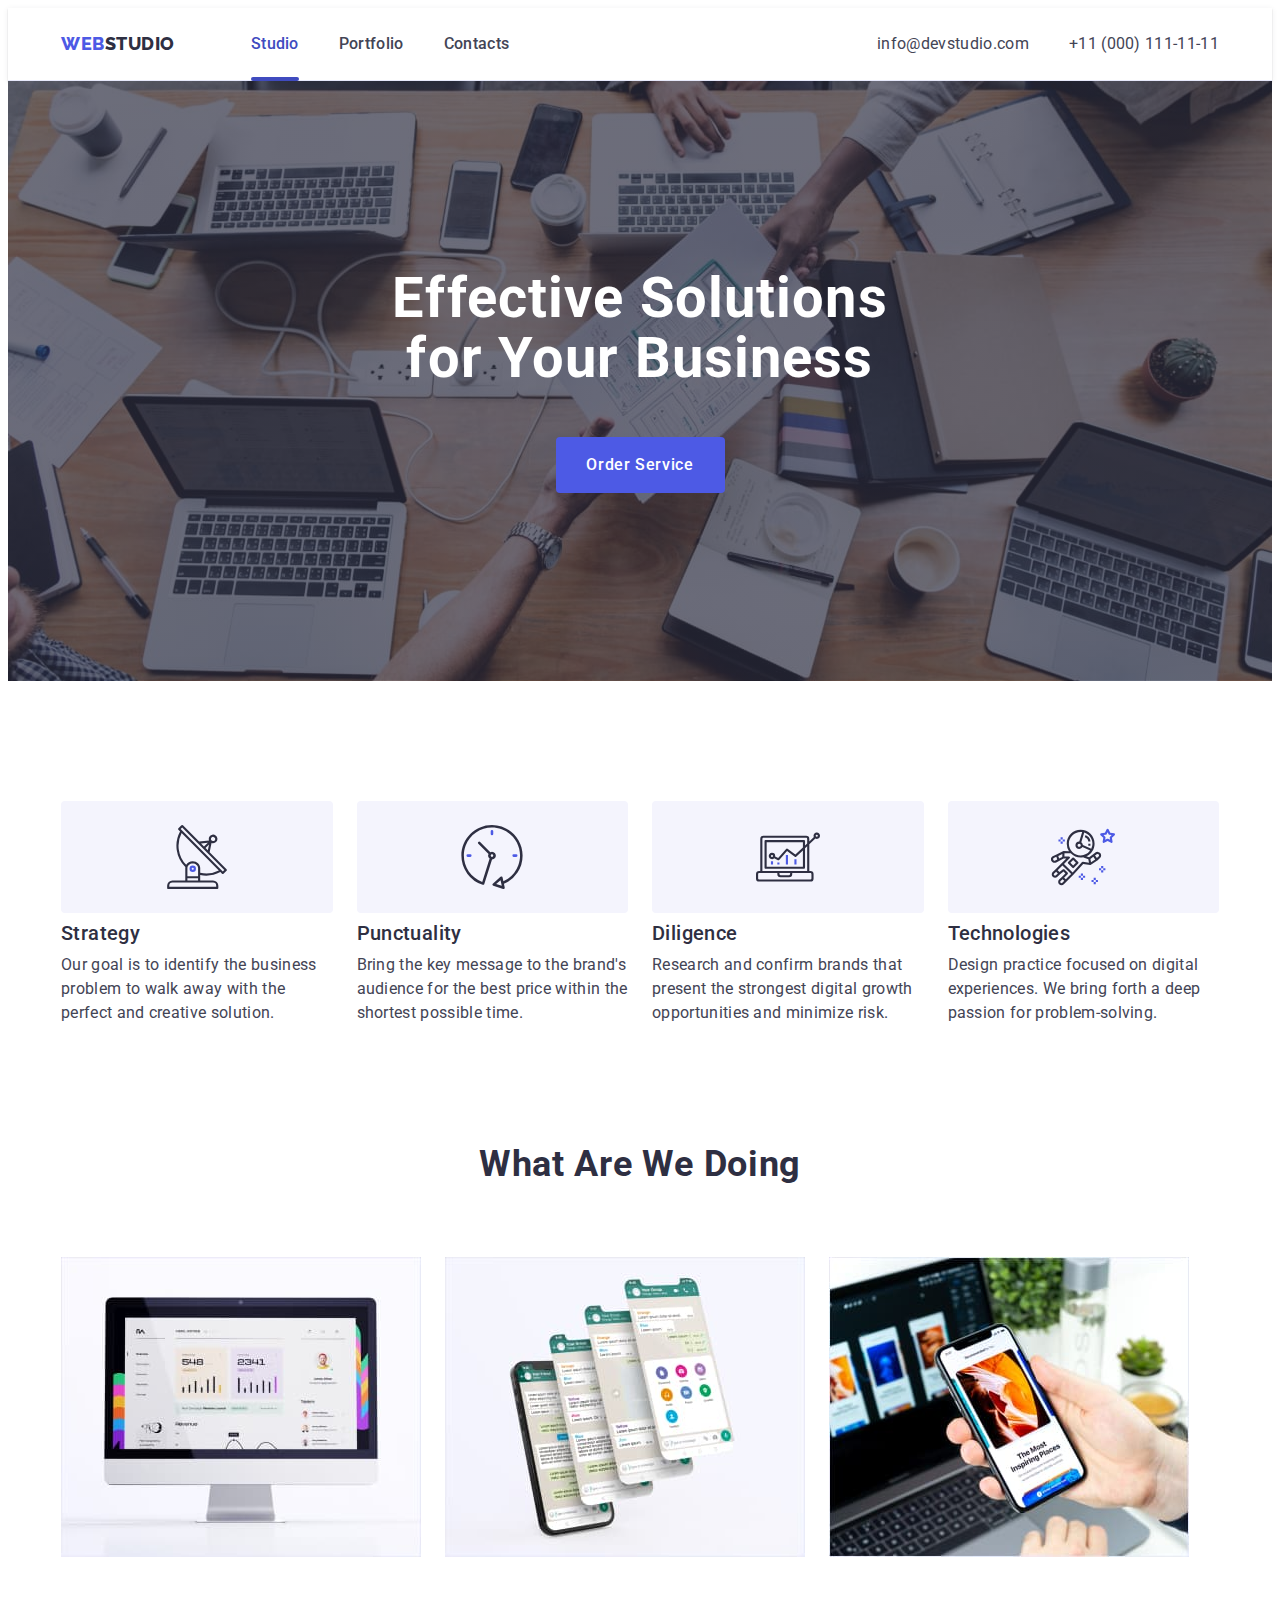
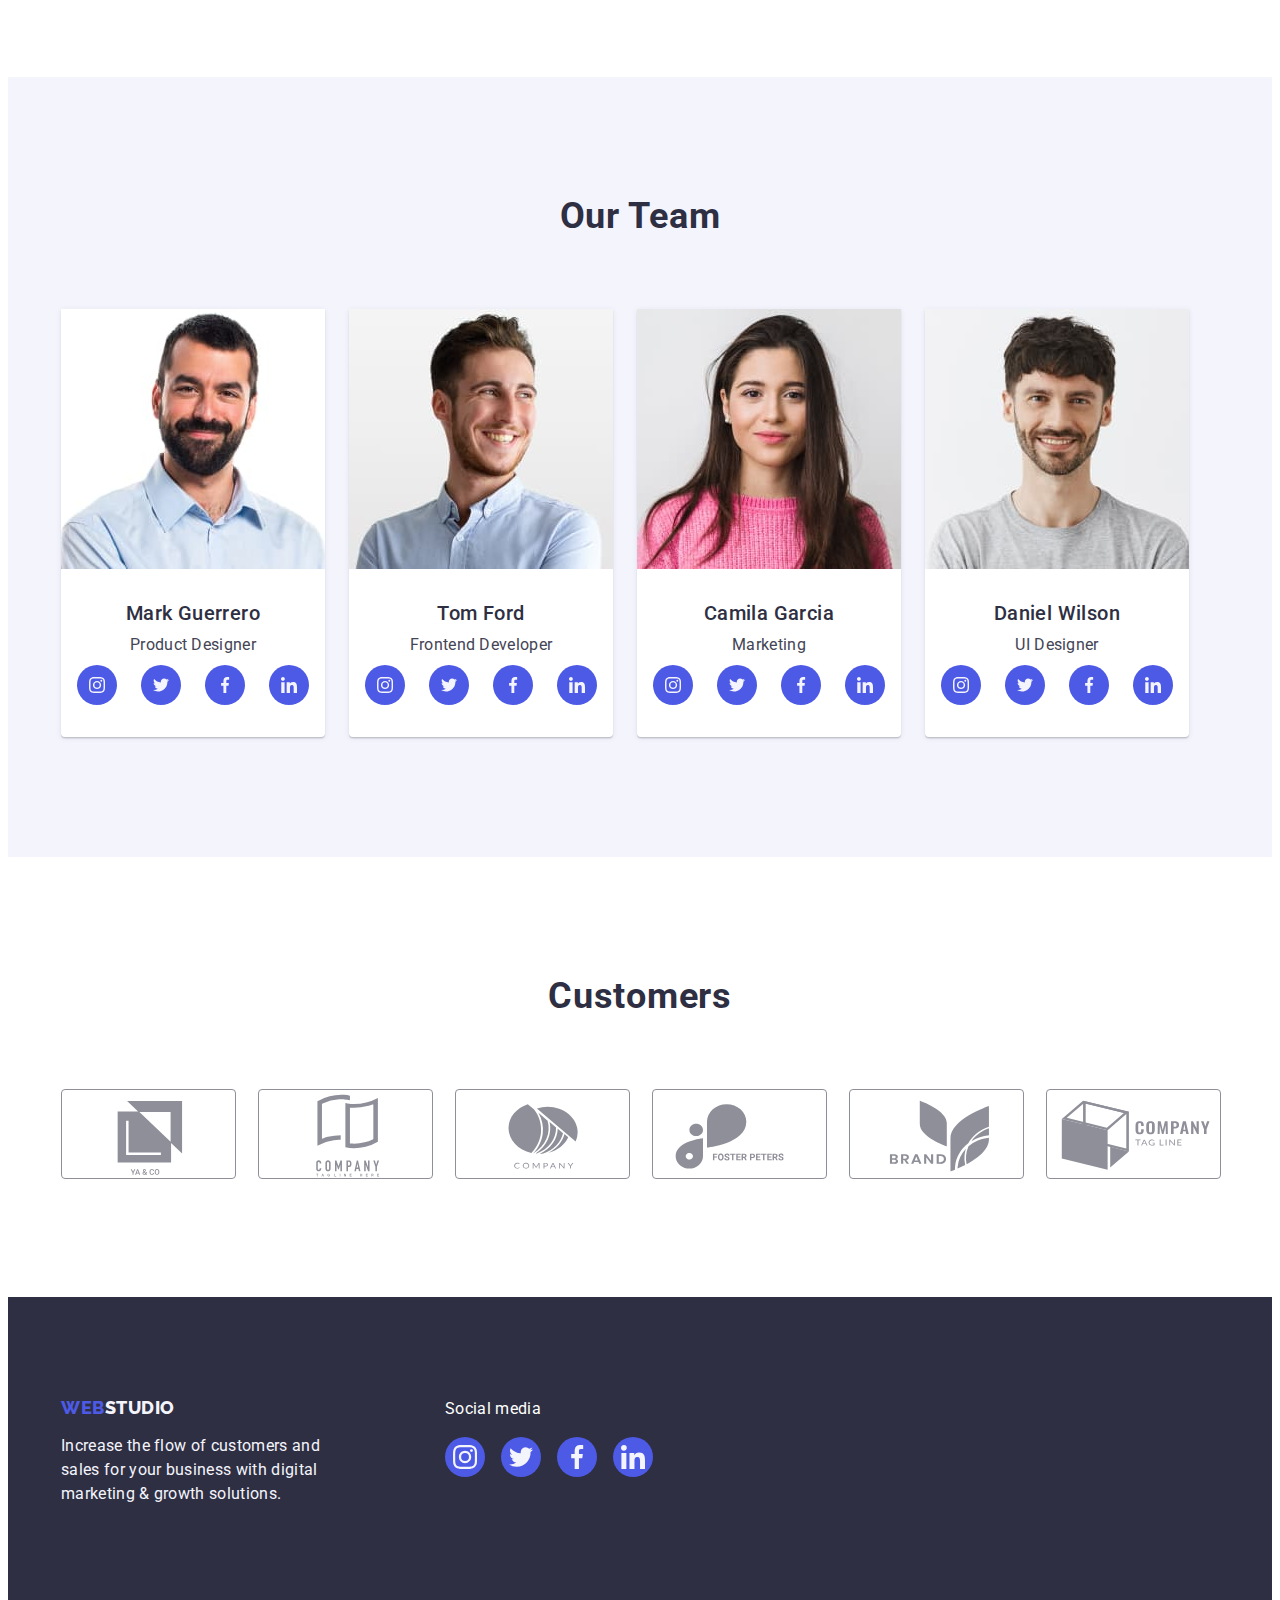
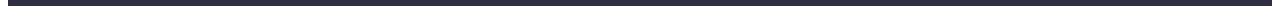
==== commit 2e7381a6: "again" ====
--- a/index.html
+++ b/index.html
@@ -167,59 +167,51 @@
                 <p class="team-member-role">Product Designer</p>
                 <ul class="social-media-list list">
                   <li class="social-list-item">
-                    <a class="social-media-link-wrapper" href="">
-                      <span class="social-list-icon-wrapper">
-                        <svg
-                          class="social-list-icon"
-                          width="16"
-                          height="16"
-                          aria-label="instagram icon"
-                        >
-                          <use href="./images/icons.svg#icon-instagram"></use>
-                        </svg>
-                      </span>
-                    </a>
-                  </li>
-                  <li class="social-list-item">
-                    <a href="">
-                      <span class="social-list-icon-wrapper">
-                        <svg
-                          class="social-list-icon"
-                          width="16"
-                          height="16"
-                          aria-label="twitter icon"
-                        >
-                          <use href="./images/icons.svg#icon-twitter"></use>
-                        </svg>
-                      </span>
-                    </a>
-                  </li>
-                  <li class="social-list-item">
-                    <a href="">
-                      <span class="social-list-icon-wrapper">
-                        <svg
-                          class="social-list-icon"
-                          width="16"
-                          height="16"
-                          aria-label="facebook icon"
-                        >
-                          <use href="./images/icons.svg#icon-facebook"></use>
-                        </svg>
-                      </span>
-                    </a>
-                  </li>
-                  <li class="social-list-item">
-                    <a href="">
-                      <span class="social-list-icon-wrapper">
-                        <svg
-                          class="social-list-icon"
-                          width="16"
-                          height="16"
-                          aria-label="linkedin icon"
-                        >
-                          <use href="./images/icons.svg#icon-linkedin"></use>
-                        </svg>
-                      </span>
+                    <a href="" class="social-list-icon-wrapper">
+                      <svg
+                        class="social-list-icon"
+                        width="16"
+                        height="16"
+                        aria-label="instagram icon"
+                      >
+                        <use href="./images/icons.svg#icon-instagram"></use>
+                      </svg>
+                    </a>
+                  </li>
+                  <li class="social-list-item">
+                    <a href="" class="social-list-icon-wrapper">
+                      <svg
+                        class="social-list-icon"
+                        width="16"
+                        height="16"
+                        aria-label="twitter icon"
+                      >
+                        <use href="./images/icons.svg#icon-twitter"></use>
+                      </svg>
+                    </a>
+                  </li>
+                  <li class="social-list-item">
+                    <a href="" class="social-list-icon-wrapper">
+                      <svg
+                        class="social-list-icon"
+                        width="16"
+                        height="16"
+                        aria-label="facebook icon"
+                      >
+                        <use href="./images/icons.svg#icon-facebook"></use>
+                      </svg>
+                    </a>
+                  </li>
+                  <li class="social-list-item">
+                    <a href="" class="social-list-icon-wrapper">
+                      <svg
+                        class="social-list-icon"
+                        width="16"
+                        height="16"
+                        aria-label="linkedin icon"
+                      >
+                        <use href="./images/icons.svg#icon-linkedin"></use>
+                      </svg>
                     </a>
                   </li>
                 </ul>
@@ -238,59 +230,51 @@
                 <p class="team-member-role">Frontend Developer</p>
                 <ul class="social-media-list list">
                   <li class="social-list-item">
-                    <a href="">
-                      <span class="social-list-icon-wrapper">
-                        <svg
-                          class="social-list-icon"
-                          width="16"
-                          height="16"
-                          aria-label="instagram icon"
-                        >
-                          <use href="./images/icons.svg#icon-instagram"></use>
-                        </svg>
-                      </span>
-                    </a>
-                  </li>
-                  <li class="social-list-item">
-                    <a href="">
-                      <span class="social-list-icon-wrapper">
-                        <svg
-                          class="social-list-icon"
-                          width="16"
-                          height="16"
-                          aria-label="twitter icon"
-                        >
-                          <use href="./images/icons.svg#icon-twitter"></use>
-                        </svg>
-                      </span>
-                    </a>
-                  </li>
-                  <li class="social-list-item">
-                    <a href="">
-                      <span class="social-list-icon-wrapper">
-                        <svg
-                          class="social-list-icon"
-                          width="16"
-                          height="16"
-                          aria-label="facebook icon"
-                        >
-                          <use href="./images/icons.svg#icon-facebook"></use>
-                        </svg>
-                      </span>
-                    </a>
-                  </li>
-                  <li class="social-list-item">
-                    <a href="">
-                      <span class="social-list-icon-wrapper">
-                        <svg
-                          class="social-list-icon"
-                          width="16"
-                          height="16"
-                          aria-label="linkedin icon"
-                        >
-                          <use href="./images/icons.svg#icon-linkedin"></use>
-                        </svg>
-                      </span>
+                    <a href="" class="social-list-icon-wrapper">
+                      <svg
+                        class="social-list-icon"
+                        width="16"
+                        height="16"
+                        aria-label="instagram icon"
+                      >
+                        <use href="./images/icons.svg#icon-instagram"></use>
+                      </svg>
+                    </a>
+                  </li>
+                  <li class="social-list-item">
+                    <a href="" class="social-list-icon-wrapper">
+                      <svg
+                        class="social-list-icon"
+                        width="16"
+                        height="16"
+                        aria-label="twitter icon"
+                      >
+                        <use href="./images/icons.svg#icon-twitter"></use>
+                      </svg>
+                    </a>
+                  </li>
+                  <li class="social-list-item">
+                    <a href="" class="social-list-icon-wrapper">
+                      <svg
+                        class="social-list-icon"
+                        width="16"
+                        height="16"
+                        aria-label="facebook icon"
+                      >
+                        <use href="./images/icons.svg#icon-facebook"></use>
+                      </svg>
+                    </a>
+                  </li>
+                  <li class="social-list-item">
+                    <a href="" class="social-list-icon-wrapper">
+                      <svg
+                        class="social-list-icon"
+                        width="16"
+                        height="16"
+                        aria-label="linkedin icon"
+                      >
+                        <use href="./images/icons.svg#icon-linkedin"></use>
+                      </svg>
                     </a>
                   </li>
                 </ul>
@@ -309,59 +293,51 @@
                 <p class="team-member-role">Marketing</p>
                 <ul class="social-media-list list">
                   <li class="social-list-item">
-                    <a href="">
-                      <span class="social-list-icon-wrapper">
-                        <svg
-                          class="social-list-icon"
-                          width="16"
-                          height="16"
-                          aria-label="instagram icon"
-                        >
-                          <use href="./images/icons.svg#icon-instagram"></use>
-                        </svg>
-                      </span>
-                    </a>
-                  </li>
-                  <li class="social-list-item">
-                    <a href="">
-                      <span class="social-list-icon-wrapper">
-                        <svg
-                          class="social-list-icon"
-                          width="16"
-                          height="16"
-                          aria-label="twitter icon"
-                        >
-                          <use href="./images/icons.svg#icon-twitter"></use>
-                        </svg>
-                      </span>
-                    </a>
-                  </li>
-                  <li class="social-list-item">
-                    <a href="">
-                      <span class="social-list-icon-wrapper">
-                        <svg
-                          class="social-list-icon"
-                          width="16"
-                          height="16"
-                          aria-label="facebook icon"
-                        >
-                          <use href="./images/icons.svg#icon-facebook"></use>
-                        </svg>
-                      </span>
-                    </a>
-                  </li>
-                  <li class="social-list-item">
-                    <a href="">
-                      <span class="social-list-icon-wrapper">
-                        <svg
-                          class="social-list-icon"
-                          width="16"
-                          height="16"
-                          aria-label="linkedin icon"
-                        >
-                          <use href="./images/icons.svg#icon-linkedin"></use>
-                        </svg>
-                      </span>
+                    <a href="" class="social-list-icon-wrapper">
+                      <svg
+                        class="social-list-icon"
+                        width="16"
+                        height="16"
+                        aria-label="instagram icon"
+                      >
+                        <use href="./images/icons.svg#icon-instagram"></use>
+                      </svg>
+                    </a>
+                  </li>
+                  <li class="social-list-item">
+                    <a href="" class="social-list-icon-wrapper">
+                      <svg
+                        class="social-list-icon"
+                        width="16"
+                        height="16"
+                        aria-label="twitter icon"
+                      >
+                        <use href="./images/icons.svg#icon-twitter"></use>
+                      </svg>
+                    </a>
+                  </li>
+                  <li class="social-list-item">
+                    <a href="" class="social-list-icon-wrapper">
+                      <svg
+                        class="social-list-icon"
+                        width="16"
+                        height="16"
+                        aria-label="facebook icon"
+                      >
+                        <use href="./images/icons.svg#icon-facebook"></use>
+                      </svg>
+                    </a>
+                  </li>
+                  <li class="social-list-item">
+                    <a href="" class="social-list-icon-wrapper">
+                      <svg
+                        class="social-list-icon"
+                        width="16"
+                        height="16"
+                        aria-label="linkedin icon"
+                      >
+                        <use href="./images/icons.svg#icon-linkedin"></use>
+                      </svg>
                     </a>
                   </li>
                 </ul>
@@ -380,59 +356,51 @@
                 <p class="team-member-role">UI Designer</p>
                 <ul class="social-media-list list">
                   <li class="social-list-item">
-                    <a href="">
-                      <span class="social-list-icon-wrapper">
-                        <svg
-                          class="social-list-icon"
-                          width="16"
-                          height="16"
-                          aria-label="instagram icon"
-                        >
-                          <use href="./images/icons.svg#icon-instagram"></use>
-                        </svg>
-                      </span>
-                    </a>
-                  </li>
-                  <li class="social-list-item">
-                    <a href="">
-                      <span class="social-list-icon-wrapper">
-                        <svg
-                          class="social-list-icon"
-                          width="16"
-                          height="16"
-                          aria-label="twitter icon"
-                        >
-                          <use href="./images/icons.svg#icon-twitter"></use>
-                        </svg>
-                      </span>
-                    </a>
-                  </li>
-                  <li class="social-list-item">
-                    <a href="">
-                      <span class="social-list-icon-wrapper">
-                        <svg
-                          class="social-list-icon"
-                          width="16"
-                          height="16"
-                          aria-label="facebook icon"
-                        >
-                          <use href="./images/icons.svg#icon-facebook"></use>
-                        </svg>
-                      </span>
-                    </a>
-                  </li>
-                  <li class="social-list-item">
-                    <a href="">
-                      <span class="social-list-icon-wrapper">
-                        <svg
-                          class="social-list-icon"
-                          width="16"
-                          height="16"
-                          aria-label="linkedin icon"
-                        >
-                          <use href="./images/icons.svg#icon-linkedin"></use>
-                        </svg>
-                      </span>
+                    <a href="" class="social-list-icon-wrapper">
+                      <svg
+                        class="social-list-icon"
+                        width="16"
+                        height="16"
+                        aria-label="instagram icon"
+                      >
+                        <use href="./images/icons.svg#icon-instagram"></use>
+                      </svg>
+                    </a>
+                  </li>
+                  <li class="social-list-item">
+                    <a href="" class="social-list-icon-wrapper">
+                      <svg
+                        class="social-list-icon"
+                        width="16"
+                        height="16"
+                        aria-label="twitter icon"
+                      >
+                        <use href="./images/icons.svg#icon-twitter"></use>
+                      </svg>
+                    </a>
+                  </li>
+                  <li class="social-list-item">
+                    <a href="" class="social-list-icon-wrapper">
+                      <svg
+                        class="social-list-icon"
+                        width="16"
+                        height="16"
+                        aria-label="facebook icon"
+                      >
+                        <use href="./images/icons.svg#icon-facebook"></use>
+                      </svg>
+                    </a>
+                  </li>
+                  <li class="social-list-item">
+                    <a href="" class="social-list-icon-wrapper">
+                      <svg
+                        class="social-list-icon"
+                        width="16"
+                        height="16"
+                        aria-label="linkedin icon"
+                      >
+                        <use href="./images/icons.svg#icon-linkedin"></use>
+                      </svg>
                     </a>
                   </li>
                 </ul>
@@ -446,42 +414,42 @@
           <h2 class="section-title">Customers</h2>
           <ul class="customers-list list">
             <li class="customers-list-item">
-              <a href="">
+              <a href="" class="customer-list-link">
                 <svg class="customers-list-icon" width="104" height="56" aria-label="customer-1">
                   <use href="./images/icons.svg#icon-logo-first"></use>
                 </svg>
               </a>
             </li>
             <li class="customers-list-item">
-              <a href="">
+              <a href="" class="customer-list-link">
                 <svg class="customers-list-icon" width="104" height="56" aria-label="customer-2">
                   <use href="./images/icons.svg#icon-logo-second"></use>
                 </svg>
               </a>
             </li>
             <li class="customers-list-item">
-              <a href="">
+              <a href="" class="customer-list-link">
                 <svg class="customers-list-icon" width="104" height="56" aria-label="customer-3">
                   <use href="./images/icons.svg#icon-logo-third"></use>
                 </svg>
               </a>
             </li>
             <li class="customers-list-item">
-              <a href="">
+              <a href="" class="customer-list-link">
                 <svg class="customers-list-icon" width="104" height="56" aria-label="customer-4">
                   <use href="./images/icons.svg#icon-logo-fourth"></use>
                 </svg>
               </a>
             </li>
             <li class="customers-list-item">
-              <a href="">
+              <a href="" class="customer-list-link">
                 <svg class="customers-list-icon" width="104" height="56" aria-label="customer-5">
                   <use href="./images/icons.svg#icon-logo-fifth"></use>
                 </svg>
               </a>
             </li>
             <li class="customers-list-item">
-              <a href="">
+              <a href="" class="customer-list-link">
                 <svg class="customers-list-icon" width="104" height="56" aria-label="customer-6">
                   <use href="./images/icons.svg#icon-logo-sixth"></use>
                 </svg>
@@ -506,39 +474,31 @@
           <p class="footer-text">Social media</p>
           <ul class="social-media-list list">
             <li class="social-list-item">
-              <a href="">
-                <span class="social-list-icon-wrapper">
-                  <svg class="social-list-icon" width="24" height="24" aria-label="instagram icon">
-                    <use href="./images/icons.svg#icon-instagram"></use>
-                  </svg>
-                </span>
+              <a href="" class="social-list-icon-wrapper">
+                <svg class="social-list-icon" width="24" height="24" aria-label="instagram icon">
+                  <use href="./images/icons.svg#icon-instagram"></use>
+                </svg>
               </a>
             </li>
             <li class="social-list-item">
-              <a href="">
-                <span class="social-list-icon-wrapper">
-                  <svg class="social-list-icon" width="24" height="24" aria-label="twitter icon">
-                    <use href="./images/icons.svg#icon-twitter"></use>
-                  </svg>
-                </span>
+              <a href="" class="social-list-icon-wrapper">
+                <svg class="social-list-icon" width="24" height="24" aria-label="twitter icon">
+                  <use href="./images/icons.svg#icon-twitter"></use>
+                </svg>
               </a>
             </li>
             <li class="social-list-item">
-              <a href="">
-                <span class="social-list-icon-wrapper">
-                  <svg class="social-list-icon" width="24" height="24" aria-label="facebook icon">
-                    <use href="./images/icons.svg#icon-facebook"></use>
-                  </svg>
-                </span>
+              <a href="" class="social-list-icon-wrapper">
+                <svg class="social-list-icon" width="24" height="24" aria-label="facebook icon">
+                  <use href="./images/icons.svg#icon-facebook"></use>
+                </svg>
               </a>
             </li>
             <li class="social-list-item">
-              <a href="">
-                <span class="social-list-icon-wrapper">
-                  <svg class="social-list-icon" width="24" height="24" aria-label="linkedin icon">
-                    <use href="./images/icons.svg#icon-linkedin"></use>
-                  </svg>
-                </span>
+              <a href="" class="social-list-icon-wrapper">
+                <svg class="social-list-icon" width="24" height="24" aria-label="linkedin icon">
+                  <use href="./images/icons.svg#icon-linkedin"></use>
+                </svg>
               </a>
             </li>
           </ul>
--- a/css/style.css
+++ b/css/style.css
@@ -6,7 +6,7 @@
   --hover-focus: #404bbf;
   --white-text:#f4f4fd;
   --btn-border-color:#e7e9fc;
-  --customers-logo-color: #8E8F99;
+  --currentColor: #8E8F99;
   --navyblue-modal: rgba(46, 47, 66, 0.40);
   --transition-dur-and-func: 250ms cubic-bezier(0.4, 0, 0.2, 1);
   --dairy-color: #FCFCFC;
@@ -296,7 +296,7 @@
   gap:24px;
 }
 
-.values-list-container {
+.value-list-container {
   display: flex;
   align-items: center;
   justify-content: center;
@@ -310,9 +310,9 @@
   width: calc((100% - 24px * 3) / 4);
 }
 
-.values-list-icon {
+/* .values-list-icon {
   margin: 24px 100px;
-}
+} */
 
 
 .value-title {
@@ -500,17 +500,30 @@
   gap: 24px;
 }
 
+
 .customers-list-icon {
-  fill: var(--customers-logo-color);
+  fill: var(--currentColor);
+  width: 100%;
+  height: 100%;
+  border: 1px solid var(--currentColor);
   border-radius: 4px;
-  border: 1px solid var(--lightslate, #8E8F99);
-  width: 168px;
+  display: flex;
+  align-items: center;
+  justify-content: center;
+  color: var(--currentColor);
+}
+
+.customers-list-item {
+  width: calc((100% - 120px) / 6);
   height: 88px;
-  padding: 16px 32px;
-  flex-shrink: 0;
-  gap: 24px;
-  
-
+}
+
+
+.customers-list-icon:hover,
+.customers-list-icon:focus {
+  border-color: var(--hover-focus);
+  color: var(--hover-focus);
+  fill: var(--hover-focus);
 }
 
 
@@ -530,19 +543,9 @@
   transition: background-color var(--transition-dur-and-func);
 }
 
-.social-media-link-wrapper {
-  width: 100%;
-  height: 100%;
-  background-color: var(--accent-color);
-  border-radius: 50%;
-  display: flex;
-  align-items: center;
-  justify-content: center;
-}
-
-
-.social-media-link-wrapper:hover,
-.social-media-link-wrapper:focus {
+
+.social-list-icon-wrapper:hover,
+.social-list-icon-wrapper:focus {
  background-color: var(--hover-focus);
 }
 
@@ -562,6 +565,7 @@
 
 .footer .container {
   display: flex;
+  align-items: baseline;
 }
 
 .footer-left {
@@ -570,6 +574,8 @@
 
 .footer-right .footer-text {
   margin-bottom: 16px;
+  font-weight: 500px;
+  color:  var(--secondary-color);
 }
 
 .backdrop{
